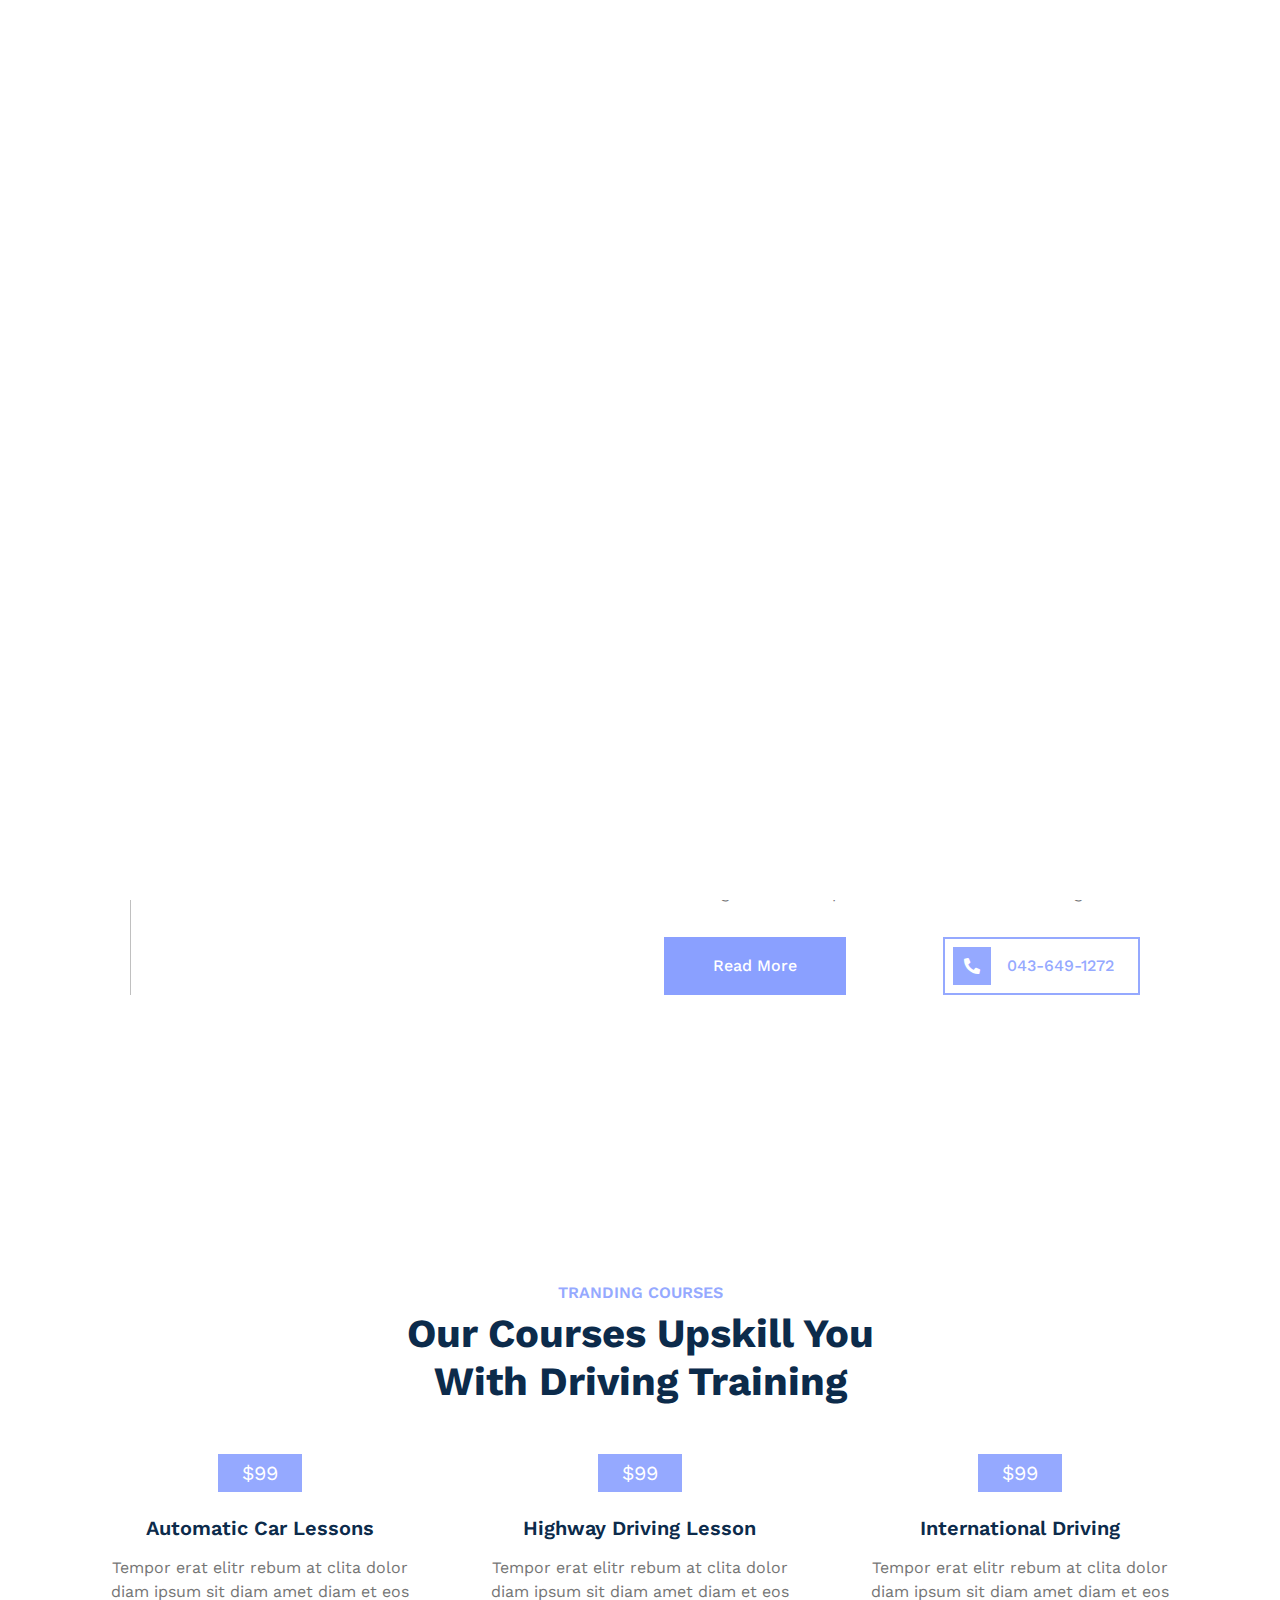
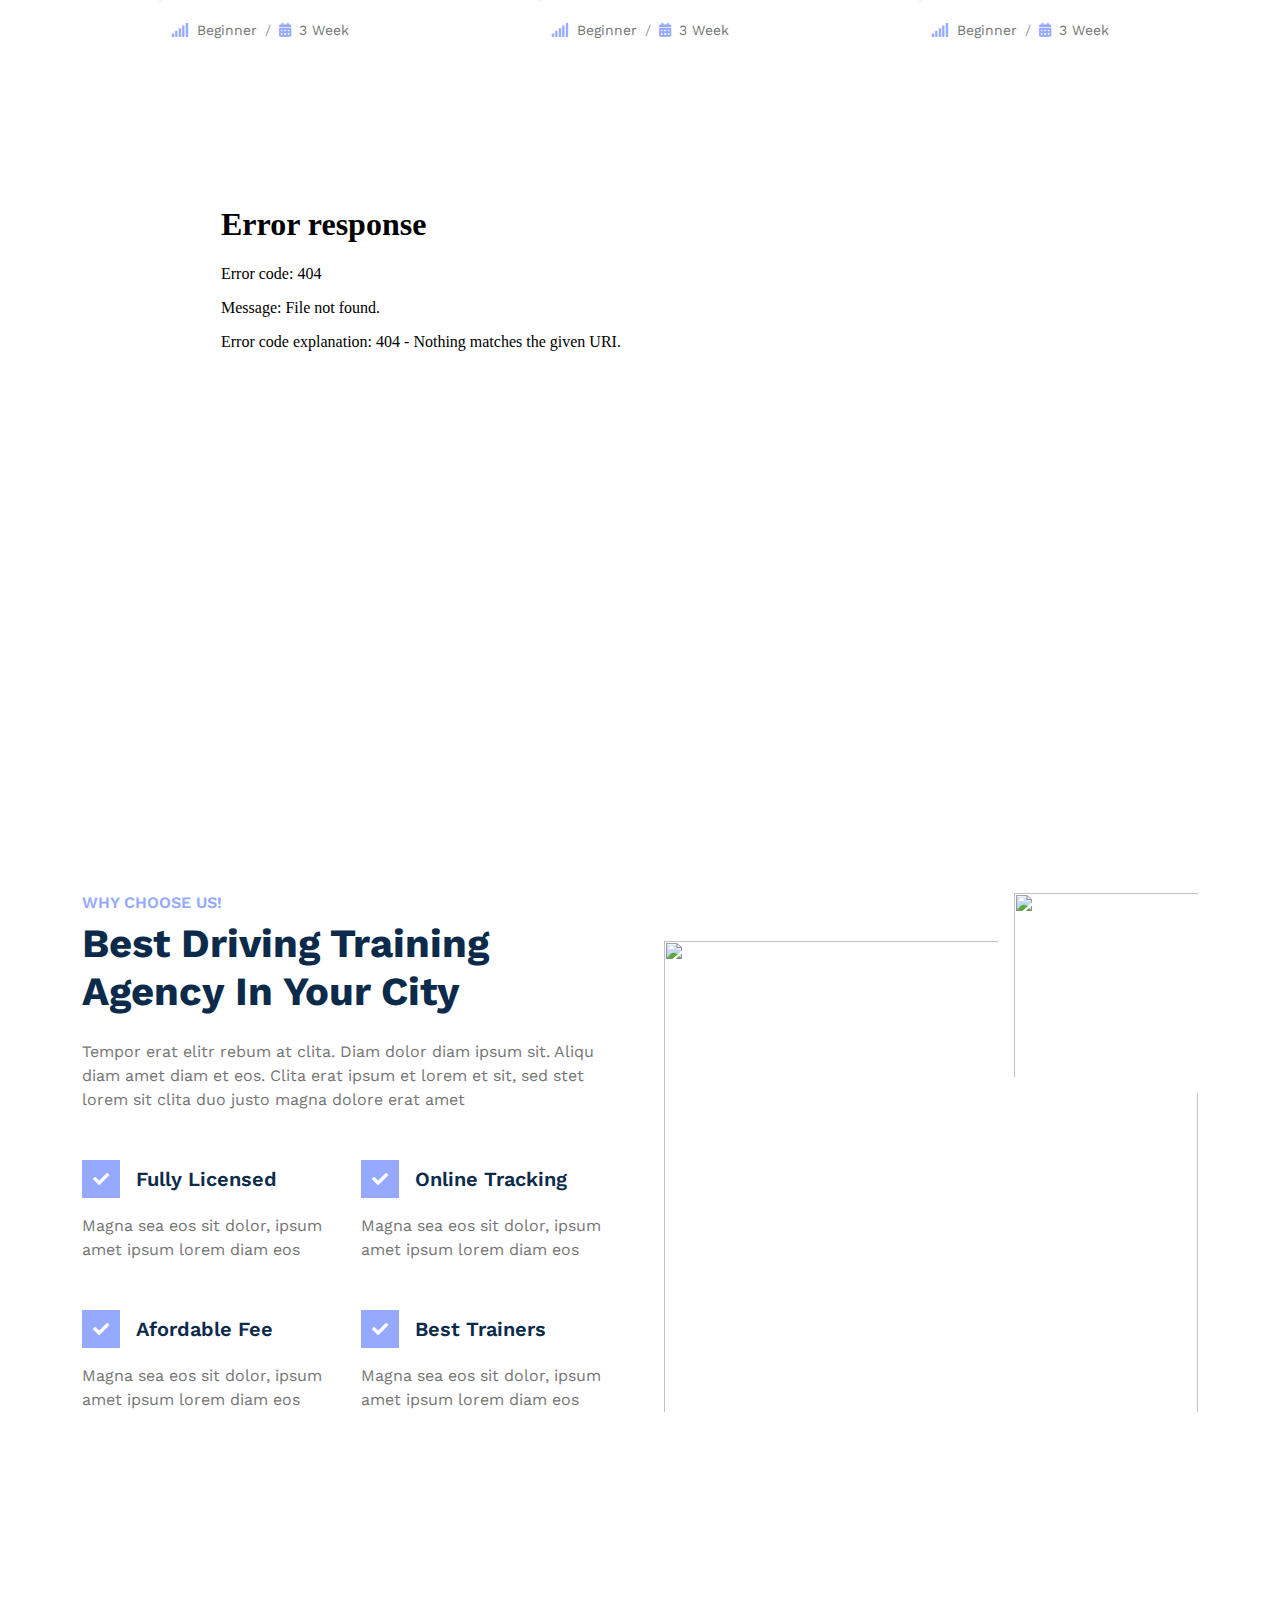
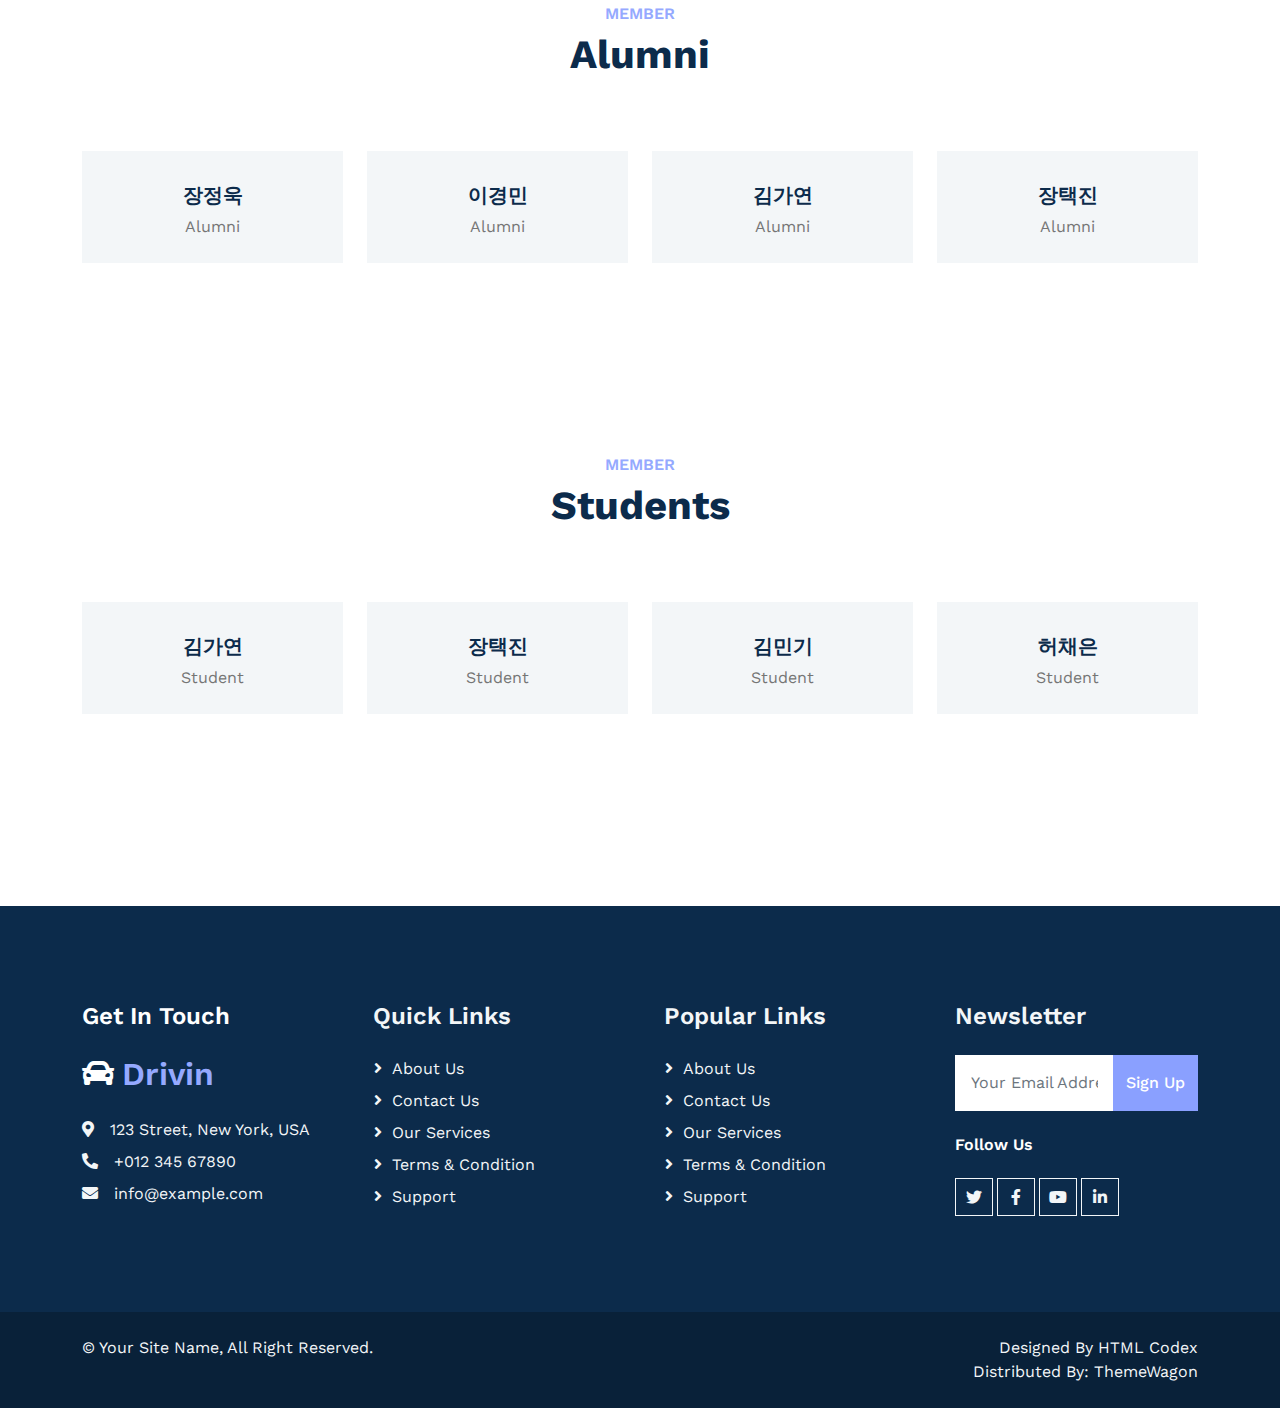
==== index.html @ d03e658f "민기채은 작업 merge" ====
<!DOCTYPE html>
<html lang="en">

<head>
    <meta charset="utf-8"></title>
    <meta content="width=device-width, initial-scale=1.0" name="viewport">
    <meta content="" name="keywords">
    <meta content="" name="description">

    <!-- Favicon -->
    <link href="img/favicon.ico" rel="icon">

    <!-- Google Web Fonts -->
    <link rel="preconnect" href="https://fonts.googleapis.com">
    <link rel="preconnect" href="https://fonts.gstatic.com" crossorigin>
    <link href="https://fonts.googleapis.com/css2?family=Work+Sans:wght@400;500;600;700&display=swap" rel="stylesheet"> 

    <!-- Icon Font Stylesheet -->
    <link href="https://cdnjs.cloudflare.com/ajax/libs/font-awesome/5.10.0/css/all.min.css" rel="stylesheet">
    <link href="https://cdn.jsdelivr.net/npm/bootstrap-icons@1.4.1/font/bootstrap-icons.css" rel="stylesheet">

    <!-- Libraries Stylesheet -->
    <link href="lib/animate/animate.min.css" rel="stylesheet">
    <link href="lib/owlcarousel/assets/owl.carousel.min.css" rel="stylesheet">

    <!-- Customized Bootstrap Stylesheet -->
    <link href="css/bootstrap.min.css" rel="stylesheet">

    <!-- Template Stylesheet -->
    <link href="css/style.css" rel="stylesheet">
</head>

<body>
    <!-- Spinner Start -->
    <div id="spinner" class="show bg-white position-fixed translate-middle w-100 vh-100 top-50 start-50 d-flex align-items-center justify-content-center">
        <div class="spinner-grow text-primary" role="status"></div>
    </div>
    <!-- Spinner End -->


    <!-- Topbar Start -->
    <div class="container-fluid bg-dark text-light p-0">
        <div class="row gx-0 d-none d-lg-flex">
            <div class="col-lg-7 px-5 text-start">
                <div class="h-100 d-inline-flex align-items-center me-4">
                    <small class="fa fa-map-marker-alt text-primary me-2"></small>
                    <small>123 Street, New York, USA</small>
                </div>
                <div class="h-100 d-inline-flex align-items-center">
                    <small class="far fa-clock text-primary me-2"></small>
                    <small>Mon - Fri : 09.00 AM - 09.00 PM</small>
                </div>
            </div>
            <div class="col-lg-5 px-5 text-end">
                <div class="h-100 d-inline-flex align-items-center me-4">
                    <small class="fa fa-phone-alt text-primary me-2"></small>
                    <small>+012 345 6789</small>
                </div>
                <div class="h-100 d-inline-flex align-items-center mx-n2">
                    <a class="btn btn-square btn-link rounded-0 border-0 border-end border-primary" href=""><i class="fab fa-facebook-f"></i></a>
                    <a class="btn btn-square btn-link rounded-0 border-0 border-end border-primary" href=""><i class="fab fa-twitter"></i></a>
                    <a class="btn btn-square btn-link rounded-0 border-0 border-end border-primary" href=""><i class="fab fa-linkedin-in"></i></a>
                    <a class="btn btn-square btn-link rounded-0" href=""><i class="fab fa-instagram"></i></a>
                </div>
            </div>
        </div>
    </div>
    <!-- Topbar End -->


    <!-- Navbar Start -->
    <nav class="navbar navbar-expand-lg bg-white navbar-light sticky-top p-0">
        <a href="index.html" class="navbar-brand d-flex align-items-center border-end px-4 px-lg-5">
            <h2 class="m-0"><i class="fa fa-car text-primary me-2"></i>Drivin</h2>
        </a>
        <button type="button" class="navbar-toggler me-4" data-bs-toggle="collapse" data-bs-target="#navbarCollapse">
            <span class="navbar-toggler-icon"></span>
        </button>
        <div class="collapse navbar-collapse" id="navbarCollapse">
            <div class="navbar-nav ms-auto p-4 p-lg-0">
                <a href="index.html" class="nav-item nav-link active">Home</a>
                <a href="about.html" class="nav-item nav-link">About</a>
                <a href="courses.html" class="nav-item nav-link">Courses</a>
                <div class="nav-item dropdown">
                    <a href="#" class="nav-link dropdown-toggle" data-bs-toggle="dropdown">Pages</a>
                    <div class="dropdown-menu bg-light m-0">
                        <a href="feature.html" class="dropdown-item">Features</a>
                        <a href="appointment.html" class="dropdown-item">Appointment</a>
                        <a href="team.html" class="dropdown-item">Our Team</a>
                        <a href="testimonial.html" class="dropdown-item">Testimonial</a>
                        <a href="404.html" class="dropdown-item">404 Page</a>
                    </div>
                </div>
                <a href="contact.html" class="nav-item nav-link">Contact</a>
            </div>
            <a href="" class="btn btn-primary py-4 px-lg-5 d-none d-lg-block">Get Started<i class="fa fa-arrow-right ms-3"></i></a>
        </div>
    </nav>
    <!-- Navbar End -->

    <!-- <iframe class="ratio ratio-16x9" src="https://www.youtube.com/embed/CQcsqYAYcdg?list=RDCQcsqYAYcdg"></iframe>
     -->


    
    <!-- Carousel Start -->
    <div class="container-fluid p-0 wow fadeIn" data-wow-delay="0.1s">
        <div id="header-carousel" class="carousel slide" data-bs-ride="carousel">
            <div class="carousel-inner">
                <div class="carousel-item active">
                    <img class="w-100 ratio ratio-16x9" src="img/carousel-1.jpg" alt="Image">
                    <div class="carousel-caption">
                        <div class="container">
                            <div class="row justify-content-center">
                                <div class="col-lg-7">
                                    <h1 class="display-2 text-light mb-5 animated slideInDown">Learn To Drive With Confidence</h1>
                                    <a href="" class="btn btn-primary py-sm-3 px-sm-5">Learn More</a>
                                    <a href="" class="btn btn-light py-sm-3 px-sm-5 ms-3">Our Courses</a>
                                </div>
                            </div>
                        </div>
                    </div>
                </div>
                <div class="carousel-item">
                    <img class="w-100" src="img/carousel-2.jpg" alt="Image">
                    <div class="carousel-caption">
                        <div class="container">
                            <div class="row justify-content-center">
                                <div class="col-lg-7">
                                    <h1 class="display-2 text-light mb-5 animated slideInDown">Safe Driving Is Our Top Priority</h1>
                                    <a href="" class="btn btn-primary py-sm-3 px-sm-5">Learn More</a>
                                    <a href="" class="btn btn-light py-sm-3 px-sm-5 ms-3">Our Courses</a>
                                </div>
                            </div>
                        </div>
                    </div>
                </div>
            </div>
            <button class="carousel-control-prev" type="button" data-bs-target="#header-carousel"
                data-bs-slide="prev">
                <span class="carousel-control-prev-icon" aria-hidden="true"></span>
                <span class="visually-hidden">Previous</span>
            </button>
            <button class="carousel-control-next" type="button" data-bs-target="#header-carousel"
                data-bs-slide="next">
                <span class="carousel-control-next-icon" aria-hidden="true"></span>
                <span class="visually-hidden">Next</span>
            </button>
        </div>
    </div>
    <!-- Carousel End -->


    <!-- Facts Start -->
    <div class="container-fluid facts py-5 pt-lg-0">
        <div class="container py-5 pt-lg-0">
            <div class="row gx-0">
                <div class="col-lg-4 wow fadeIn" data-wow-delay="0.1s">
                    <div class="bg-white shadow d-flex align-items-center h-100 p-4" style="min-height: 150px;">
                        <div class="d-flex">
                            <div class="flex-shrink-0 btn-lg-square bg-primary">
                                <i class="fa fa-car text-white"></i>
                            </div>
                            <div class="ps-4">
                                <h5>Easy Driving Learn </h5>
                                <span>Clita erat ipsum lorem sit sed stet duo justo erat amet</span>
                            </div>
                        </div>
                    </div>
                </div>
                <div class="col-lg-4 wow fadeIn" data-wow-delay="0.3s">
                    <div class="bg-white shadow d-flex align-items-center h-100 p-4" style="min-height: 150px;">
                        <div class="d-flex">
                            <div class="flex-shrink-0 btn-lg-square bg-primary">
                                <i class="fa fa-users text-white"></i>
                            </div>
                            <div class="ps-4">
                                <h5>National Instructor</h5>
                                <span>Clita erat ipsum lorem sit sed stet duo justo erat amet</span>
                            </div>
                        </div>
                    </div>
                </div>
                <div class="col-lg-4 wow fadeIn" data-wow-delay="0.5s">
                    <div class="bg-white shadow d-flex align-items-center h-100 p-4" style="min-height: 150px;">
                        <div class="d-flex">
                            <div class="flex-shrink-0 btn-lg-square bg-primary">
                                <i class="fa fa-file-alt text-white"></i>
                            </div>
                            <div class="ps-4">
                                <h5>Get licence</h5>
                                <span>Clita erat ipsum lorem sit sed stet duo justo erat amet</span>
                            </div>
                        </div>
                    </div>
                </div>
            </div>
        </div>
    </div>
    <!-- Facts End -->


    <!-- About Start -->
    <div class="container-xxl py-6">
        <div class="container">
            <div class="row g-5">
                <div class="col-lg-6 wow fadeInUp" data-wow-delay="0.1s">
                    <div class="position-relative overflow-hidden ps-5 pt-5 h-100" style="min-height: 400px;">
                        <img class="position-absolute w-100 h-100" src="img/about-1.jpg" alt="" style="object-fit: cover;">
                        <img class="position-absolute top-0 start-0 bg-white pe-3 pb-3" src="img/about-2.jpg" alt="" style="width: 200px; height: 200px;">
                    </div>
                </div>
                <div class="col-lg-6 wow fadeInUp" data-wow-delay="0.5s">
                    <div class="h-100">
                        <h6 class="text-primary text-uppercase mb-2">Professor</h6>
                        <h1 class="display-6 mb-4">In chi-ho</h1>
                        <p></p>
                        <p class="mb-4">ICES Lab. 에서는 21세기의 세계화와 정보화 사회를 능동적으로 이끌어 나갈 수 있는 미래지향적인 인재를 양성합니다. 이를 위하여 컴퓨터과학의 기초지식과 이론을 바탕으로 창의적인 응용력을 갖출 수 있도록 교육합니다.</p>
                        <p class="mb-4">ICES Lab. 은 공통학부제의 장점인 컴퓨터시스템 및 소프트웨어 분야 전공을 동시에 이수할 수 있으며, 미래지향적인 양질의 컴퓨터 기술 관련 다양한 기반 기술 및 실무 중심의 폭 넓은 교육을 실시합니다.</p>
                        <div class="row g-2 mb-4 pb-2">
                            <h3>Research Interests</h1>
                            <div class="col-sm-12">
                                <i class="fa fa-check text-primary me-2"></i>Automate algorithms and designs
                            </div>
                            <div class="col-sm-12">
                                <i class="fa fa-check text-primary me-2"></i>CAD & SOC algorithm
                            </div>
                            <div class="col-sm-12">
                                <i class="fa fa-check text-primary me-2"></i>ASIC Algorithm Design 
                            </div>
                            <div class="col-sm-12">
                                <i class="fa fa-check text-primary me-2"></i>Design and Development of RTOS & Embedded Algorithms
                            </div>
                            
                        </div>
                        <div class="row g-4">
                            <div class="col-sm-6">
                                <a class="btn btn-primary py-3 px-5" href="/about.html">Read More</a>
                            </div>
                            <div class="col-sm-6">
                                <a class="d-inline-flex align-items-center btn btn-outline-primary border-2 p-2" href="tel:+0123456789">
                                    <span class="flex-shrink-0 btn-square bg-primary">
                                        <i class="fa fa-phone-alt text-white"></i>
                                    </span>
                                    <span class="px-3">043-649-1272</span>
                                </a>
                            </div>
                        </div>
                    </div>
                </div>
            </div>
        </div>
    </div>
    <!-- About End -->


    <!-- Courses Start -->
    <div class="container-xxl courses my-6 py-6 pb-0">
        <div class="container">
            <div class="text-center mx-auto mb-5 wow fadeInUp" data-wow-delay="0.1s" style="max-width: 500px;">
                <h6 class="text-primary text-uppercase mb-2">Tranding Courses</h6>
                <h1 class="display-6 mb-4">Our Courses Upskill You With Driving Training</h1>
            </div>
            <div class="row g-4 justify-content-center">
                <div class="col-lg-4 col-md-6 wow fadeInUp" data-wow-delay="0.1s">
                    <div class="courses-item d-flex flex-column bg-white overflow-hidden h-100">
                        <div class="text-center p-4 pt-0">
                            <div class="d-inline-block bg-primary text-white fs-5 py-1 px-4 mb-4">$99</div>
                            <h5 class="mb-3">Automatic Car Lessons</h5>
                            <p>Tempor erat elitr rebum at clita dolor diam ipsum sit diam amet diam et eos</p>
                            <ol class="breadcrumb justify-content-center mb-0">
                                <li class="breadcrumb-item small"><i class="fa fa-signal text-primary me-2"></i>Beginner</li>
                                <li class="breadcrumb-item small"><i class="fa fa-calendar-alt text-primary me-2"></i>3 Week</li>
                            </ol>
                        </div>
                        <div class="position-relative mt-auto">
                            <img class="img-fluid" src="img/courses-1.jpg" alt="">
                            <div class="courses-overlay">
                                <a class="btn btn-outline-primary border-2" href="">Read More</a>
                            </div>
                        </div>
                    </div>
                </div>
                <div class="col-lg-4 col-md-6 wow fadeInUp" data-wow-delay="0.3s">
                    <div class="courses-item d-flex flex-column bg-white overflow-hidden h-100">
                        <div class="text-center p-4 pt-0">
                            <div class="d-inline-block bg-primary text-white fs-5 py-1 px-4 mb-4">$99</div>
                            <h5 class="mb-3">Highway Driving Lesson</h5>
                            <p>Tempor erat elitr rebum at clita dolor diam ipsum sit diam amet diam et eos</p>
                            <ol class="breadcrumb justify-content-center mb-0">
                                <li class="breadcrumb-item small"><i class="fa fa-signal text-primary me-2"></i>Beginner</li>
                                <li class="breadcrumb-item small"><i class="fa fa-calendar-alt text-primary me-2"></i>3 Week</li>
                            </ol>
                        </div>
                        <div class="position-relative mt-auto">
                            <img class="img-fluid" src="img/courses-2.jpg" alt="">
                            <div class="courses-overlay">
                                <a class="btn btn-outline-primary border-2" href="">Read More</a>
                            </div>
                        </div>
                    </div>
                </div>
                <div class="col-lg-4 col-md-6 wow fadeInUp" data-wow-delay="0.5s">
                    <div class="courses-item d-flex flex-column bg-white overflow-hidden h-100">
                        <div class="text-center p-4 pt-0">
                            <div class="d-inline-block bg-primary text-white fs-5 py-1 px-4 mb-4">$99</div>
                            <h5 class="mb-3">International Driving</h5>
                            <p>Tempor erat elitr rebum at clita dolor diam ipsum sit diam amet diam et eos</p>
                            <ol class="breadcrumb justify-content-center mb-0">
                                <li class="breadcrumb-item small"><i class="fa fa-signal text-primary me-2"></i>Beginner</li>
                                <li class="breadcrumb-item small"><i class="fa fa-calendar-alt text-primary me-2"></i>3 Week</li>
                            </ol>
                        </div>
                        <div class="position-relative mt-auto">
                            <img class="img-fluid" src="img/courses-3.jpg" alt="">
                            <div class="courses-overlay">
                                <a class="btn btn-outline-primary border-2" href="">Read More</a>
                            </div>
                        </div>
                    </div>
                </div>
                <div class="col-lg-12 my-6 mb-5 wow fadeInUp ratio ratio-16x9 w-75" data-wow-delay="0.1s">
                    <iframe src="img/ICES_video.mp4" title="YouTube video player" frameborder="0" 
                   ></iframe>
                </div>
            </div>
        </div>
    </div>
    <!-- Courses End -->


    <!-- Features Start -->
    <div class="container-xxl py-6">
        <div class="container">
            <div class="row g-5">
                <div class="col-lg-6 wow fadeInUp" data-wow-delay="0.1s">
                    <h6 class="text-primary text-uppercase mb-2">Why Choose Us!</h6>
                    <h1 class="display-6 mb-4">Best Driving Training Agency In Your City</h1>
                    <p class="mb-5">Tempor erat elitr rebum at clita. Diam dolor diam ipsum sit. Aliqu diam amet diam et eos. Clita erat ipsum et lorem et sit, sed stet lorem sit clita duo justo magna dolore erat amet</p>
                    <div class="row gy-5 gx-4">
                        <div class="col-sm-6 wow fadeIn" data-wow-delay="0.1s">
                            <div class="d-flex align-items-center mb-3">
                                <div class="flex-shrink-0 btn-square bg-primary me-3">
                                    <i class="fa fa-check text-white"></i>
                                </div>
                                <h5 class="mb-0">Fully Licensed</h5>
                            </div>
                            <span>Magna sea eos sit dolor, ipsum amet ipsum lorem diam eos</span>
                        </div>
                        <div class="col-sm-6 wow fadeIn" data-wow-delay="0.2s">
                            <div class="d-flex align-items-center mb-3">
                                <div class="flex-shrink-0 btn-square bg-primary me-3">
                                    <i class="fa fa-check text-white"></i>
                                </div>
                                <h5 class="mb-0">Online Tracking</h5>
                            </div>
                            <span>Magna sea eos sit dolor, ipsum amet ipsum lorem diam eos</span>
                        </div>
                        <div class="col-sm-6 wow fadeIn" data-wow-delay="0.3s">
                            <div class="d-flex align-items-center mb-3">
                                <div class="flex-shrink-0 btn-square bg-primary me-3">
                                    <i class="fa fa-check text-white"></i>
                                </div>
                                <h5 class="mb-0">Afordable Fee</h5>
                            </div>
                            <span>Magna sea eos sit dolor, ipsum amet ipsum lorem diam eos</span>
                        </div>
                        <div class="col-sm-6 wow fadeIn" data-wow-delay="0.4s">
                            <div class="d-flex align-items-center mb-3">
                                <div class="flex-shrink-0 btn-square bg-primary me-3">
                                    <i class="fa fa-check text-white"></i>
                                </div>
                                <h5 class="mb-0">Best Trainers</h5>
                            </div>
                            <span>Magna sea eos sit dolor, ipsum amet ipsum lorem diam eos</span>
                        </div>
                    </div>
                </div>
                <div class="col-lg-6 wow fadeInUp" data-wow-delay="0.5s">
                    <div class="position-relative overflow-hidden pe-5 pt-5 h-100" style="min-height: 400px;">
                        <img class="position-absolute w-100 h-100" src="img/about-1.jpg" alt="" style="object-fit: cover;">
                        <img class="position-absolute top-0 end-0 bg-white ps-3 pb-3" src="img/about-2.jpg" alt="" style="width: 200px; height: 200px">
                    </div>
                </div>
            </div>
        </div>
    </div>
    <!-- Features End -->

<!-- CM-segment 이름 및 소개 수정 : 2022_05_25 수정자 : 채은, 민기 -->
<!-- CM-segment bootstrap.min.css, style.css 수정 (버튼 기본 색상, 호버, 포커스 수정) : 2022_05_26 수정자 : 채은, 민기 -->
    <!-- Team Start -->
    <div class="container-xxl py-6">
        <div class="container">
            <div class="text-center mx-auto mb-5 wow fadeInUp" data-wow-delay="0.1s" style="max-width: 500px;">
                <h6 class="text-primary text-uppercase mb-2">MEMBER</h6>
                <h1 class="display-6 mb-4">Alumni</h1>
            </div>
            <div class="row g-0 team-items">
                <div class="col-lg-3 col-md-6 wow fadeInUp" data-wow-delay="0.1s">
                    <div class="team-item position-relative">
                        <div class="position-relative">
                            <img class="img-fluid" src="img/team-1.jpg" alt="">
                            <div class="team-social text-center">
                                <a class="btn btn-square btn-outline-primary border-2 m-1" href=""><i class="fab fa-github"></i></a>
                            </div>
                        </div>
                        <div class="bg-light text-center p-4">
                            <h5 class="mt-2">장정욱</h5>
                            <span>Alumni</span>
                        </div>
                    </div>
                </div>
                <div class="col-lg-3 col-md-6 wow fadeInUp" data-wow-delay="0.3s">
                    <div class="team-item position-relative">
                        <div class="position-relative">
                            <img class="img-fluid" src="img/team-2.jpg" alt="">
                            <div class="team-social text-center">
                                <a class="btn btn-square btn-outline-primary border-2 m-1" href=""><i class="fab fa-github"></i></a>
                            </div>
                        </div>
                        <div class="bg-light text-center p-4">
                            <h5 class="mt-2">이경민</h5>
                            <span>Alumni</span>
                        </div>
                    </div>
                </div>
                <div class="col-lg-3 col-md-6 wow fadeInUp" data-wow-delay="0.5s">
                    <div class="team-item position-relative">
                        <div class="position-relative">
                            <img class="img-fluid" src="img/team-3.jpg" alt="">
                            <div class="team-social text-center">
                                <a class="btn btn-square btn-outline-primary border-2 m-1" href=""><i class="fab fa-github"></i></a>
                            </div>
                        </div>
                        <div class="bg-light text-center p-4">
                            <h5 class="mt-2">김가연</h5>
                            <span>Alumni</span>
                        </div>
                    </div>
                </div>
                <div class="col-lg-3 col-md-6 wow fadeInUp" data-wow-delay="0.7s">
                    <div class="team-item position-relative">
                        <div class="position-relative">
                            <img class="img-fluid" src="img/team-4.jpg" alt="">
                            <div class="team-social text-center">
                                <a class="btn btn-square btn-outline-primary border-2 m-1" href=""><i class="fab fa-github"></i></a>
                            </div>
                        </div>
                        <div class="bg-light text-center p-4">
                            <h5 class="mt-2">장택진</h5>
                            <span>Alumni</span>
                        </div>
                    </div>
                </div>
            </div>
        </div>
    </div>
    <!-- Team End -->


    <!-- Team Start -->
    <div class="container-xxl py-6">
        <div class="container">
            <div class="text-center mx-auto mb-5 wow fadeInUp" data-wow-delay="0.1s" style="max-width: 500px;">
                <h6 class="text-primary text-uppercase mb-2">MEMBER</h6>
                <h1 class="display-6 mb-4">Students</h1>
            </div>
            <div class="row g-0 team-items">
                <div class="col-lg-3 col-md-6 wow fadeInUp" data-wow-delay="0.1s">
                    <div class="team-item position-relative">
                        <div class="position-relative">
                            <img class="img-fluid" src="img/team-1.jpg" alt="">
                            <div class="team-social text-center">
                                <a class="btn btn-square btn-outline-primary border-2 m-1" href=""><i class="fab fa-github"></i></a>
                            </div>
                        </div>
                        <div class="bg-light text-center p-4">
                            <h5 class="mt-2">김가연</h5>
                            <span>Student</span>
                        </div>
                    </div>
                </div>
                <div class="col-lg-3 col-md-6 wow fadeInUp" data-wow-delay="0.3s">
                    <div class="team-item position-relative">
                        <div class="position-relative">
                            <img class="img-fluid" src="img/team-2.jpg" alt="">
                            <div class="team-social text-center">
                                <a class="btn btn-square btn-outline-primary border-2 m-1" href=""><i class="fab fa-github"></i></a>
                            </div>
                        </div>
                        <div class="bg-light text-center p-4">
                            <h5 class="mt-2">장택진</h5>
                            <span>Student</span>
                        </div>
                    </div>
                </div>
                <div class="col-lg-3 col-md-6 wow fadeInUp" data-wow-delay="0.5s">
                    <div class="team-item position-relative">
                        <div class="position-relative">
                            <img class="img-fluid" src="img/team-3.jpg" alt="">
                            <div class="team-social text-center">
                                <a class="btn btn-square btn-outline-primary border-2 m-1" href=""><i class="fab fa-github"></i></a>
                            </div>
                        </div>
                        <div class="bg-light text-center p-4">
                            <h5 class="mt-2">김민기</h5>
                            <span>Student</span>
                        </div>
                    </div>
                </div>
                <div class="col-lg-3 col-md-6 wow fadeInUp" data-wow-delay="0.7s">
                    <div class="team-item position-relative">
                        <div class="position-relative">
                            <img class="img-fluid" src="img/team-4.jpg" alt="">
                            <div class="team-social text-center">
                                <a class="btn btn-square btn-outline-primary border-2 m-1" href=""><i class="fab fa-github"></i></a>
                            </div>
                        </div>
                        <div class="bg-light text-center p-4">
                            <h5 class="mt-2">허채은</h5>
                            <span>Student</span>
                        </div>
                    </div>
                </div>
            </div>
        </div>
    </div>
    <!-- Team End -->


    <!-- Footer Start -->
    <div class="container-fluid bg-dark text-light footer my-6 mb-0 py-6 wow fadeIn" data-wow-delay="0.1s">
        <div class="container">
            <div class="row g-5">
                <div class="col-lg-3 col-md-6">
                    <h4 class="text-white mb-4">Get In Touch</h4>
                    <h2 class="text-primary mb-4"><i class="fa fa-car text-white me-2"></i>Drivin</h2>
                    <p class="mb-2"><i class="fa fa-map-marker-alt me-3"></i>123 Street, New York, USA</p>
                    <p class="mb-2"><i class="fa fa-phone-alt me-3"></i>+012 345 67890</p>
                    <p class="mb-2"><i class="fa fa-envelope me-3"></i>info@example.com</p>
                </div>
                <div class="col-lg-3 col-md-6">
                    <h4 class="text-light mb-4">Quick Links</h4>
                    <a class="btn btn-link" href="">About Us</a>
                    <a class="btn btn-link" href="">Contact Us</a>
                    <a class="btn btn-link" href="">Our Services</a>
                    <a class="btn btn-link" href="">Terms & Condition</a>
                    <a class="btn btn-link" href="">Support</a>
                </div>
                <div class="col-lg-3 col-md-6">
                    <h4 class="text-light mb-4">Popular Links</h4>
                    <a class="btn btn-link" href="">About Us</a>
                    <a class="btn btn-link" href="">Contact Us</a>
                    <a class="btn btn-link" href="">Our Services</a>
                    <a class="btn btn-link" href="">Terms & Condition</a>
                    <a class="btn btn-link" href="">Support</a>
                </div>
                <div class="col-lg-3 col-md-6">
                    <h4 class="text-light mb-4">Newsletter</h4>
                    <form action="">
                        <div class="input-group">
                            <input type="text" class="form-control p-3 border-0" placeholder="Your Email Address">
                            <button class="btn btn-primary">Sign Up</button>
                        </div>
                    </form>
                    <h6 class="text-white mt-4 mb-3">Follow Us</h6>
                    <div class="d-flex pt-2">
                        <a class="btn btn-square btn-outline-light me-1" href=""><i class="fab fa-twitter"></i></a>
                        <a class="btn btn-square btn-outline-light me-1" href=""><i class="fab fa-facebook-f"></i></a>
                        <a class="btn btn-square btn-outline-light me-1" href=""><i class="fab fa-youtube"></i></a>
                        <a class="btn btn-square btn-outline-light me-0" href=""><i class="fab fa-linkedin-in"></i></a>
                    </div>
                </div>
            </div>
        </div>
    </div>
    <!-- Footer End -->


    <!-- Copyright Start -->
    <div class="container-fluid copyright text-light py-4 wow fadeIn" data-wow-delay="0.1s">
        <div class="container">
            <div class="row">
                <div class="col-md-6 text-center text-md-start mb-3 mb-md-0">
                    &copy; <a href="#">Your Site Name</a>, All Right Reserved.
                </div>
                <div class="col-md-6 text-center text-md-end">
                    <!--/*** This template is free as long as you keep the footer author’s credit link/attribution link/backlink. If you'd like to use the template without the footer author’s credit link/attribution link/backlink, you can purchase the Credit Removal License from "https://htmlcodex.com/credit-removal". Thank you for your support. ***/-->
                    Designed By <a href="https://htmlcodex.com">HTML Codex</a>
                    <br>Distributed By: <a href="https://themewagon.com" target="_blank">ThemeWagon</a>
                </div>
            </div>
        </div>
    </div>
    <!-- Copyright End -->


    <!-- Back to Top -->
    <a href="#" class="btn btn-lg btn-primary btn-lg-square back-to-top"><i class="bi bi-arrow-up"></i></a>


    <!-- JavaScript Libraries -->
    <script src="https://code.jquery.com/jquery-3.4.1.min.js"></script>
    <script src="https://cdn.jsdelivr.net/npm/bootstrap@5.0.0/dist/js/bootstrap.bundle.min.js"></script>
    <script src="lib/wow/wow.min.js"></script>
    <script src="lib/easing/easing.min.js"></script>
    <script src="lib/waypoints/waypoints.min.js"></script>
    <script src="lib/owlcarousel/owl.carousel.min.js"></script>

    <!-- Template Javascript -->
    <script src="js/main.js"></script>
</body>

</html>
---- css/style.css ----
/********** Template CSS **********/
:root {

    --secondary: #757575;
    --light: #F3F6F8;
    --dark: #0C2B4B;
}

.py-6 {
    padding-top: 6rem;
    padding-bottom: 6rem;
}

.my-6 {
    margin-top: 6rem;
    margin-bottom: 6rem;
}

.back-to-top {
    position: fixed;
    display: none;
    right: 30px;
    bottom: 30px;
    z-index: 99;
}


/*** Spinner ***/
#spinner {
    opacity: 0;
    visibility: hidden;
    transition: opacity .5s ease-out, visibility 0s linear .5s;
    z-index: 99999;
}

#spinner.show {
    transition: opacity .5s ease-out, visibility 0s linear 0s;
    visibility: visible;
    opacity: 1;
}


/*** Button ***/
.btn {
    font-weight: 500;
    transition: .5s;
}

.btn.btn-primary,
.btn.btn-outline-primary:hover {
    color: #FFFFFF;
}

.btn-square {
    width: 38px;
    height: 38px;
}

.btn-sm-square {
    width: 32px;
    height: 32px;
}

.btn-lg-square {
    width: 48px;
    height: 48px;
}

.btn-square,
.btn-sm-square,
.btn-lg-square {
    padding: 0;
    display: flex;
    align-items: center;
    justify-content: center;
    font-weight: normal;
}


/*** Navbar ***/
.navbar.sticky-top {
    top: -100px;
    transition: .5s;
}

.navbar .navbar-brand,
.navbar a.btn {
    height: 80px
}

.navbar .navbar-nav .nav-link {
    margin-right: 30px;
    padding: 25px 0;
    color: var(--dark);
    font-weight: 500;
    text-transform: uppercase;
    outline: none;
}

.navbar .navbar-nav .nav-link:hover,
.navbar .navbar-nav .nav-link.active {
    color: #657FF0;
}

.navbar .dropdown-toggle::after {
    border: none;
    content: "\f107";
    font-family: "Font Awesome 5 Free";
    font-weight: 900;
    vertical-align: middle;
    margin-left: 8px;
}

@media (max-width: 991.98px) {
    .navbar .navbar-nav .nav-link  {
        margin-right: 0;
        padding: 10px 0;
    }

    .navbar .navbar-nav {
        border-top: 1px solid #EEEEEE;
    }
}

@media (min-width: 992px) {
    .navbar .nav-item .dropdown-menu {
        display: block;
        border: none;
        margin-top: 0;
        top: 150%;
        opacity: 0;
        visibility: hidden;
        transition: .5s;
    }

    .navbar .nav-item:hover .dropdown-menu {
        top: 100%;
        visibility: visible;
        transition: .5s;
        opacity: 1;
    }
}


/*** Header ***/
.carousel-caption {
    top: 0;
    left: 0;
    right: 0;
    bottom: 0;
    display: flex;
    align-items: center;
    justify-content: center;
    text-align: center;
    background: rgba(0, 0, 0, .75);
    z-index: 1;
}

.carousel-control-prev,
.carousel-control-next {
    width: 15%;
}

.carousel-control-prev-icon,
.carousel-control-next-icon {
    width: 3rem;
    height: 3rem;
    background-color: var(--primary);
    border: 10px solid var(--primary);
}

@media (max-width: 768px) {
    #header-carousel .carousel-item {
        position: relative;
        min-height: 450px;
    }
    
    #header-carousel .carousel-item img {
        position: absolute;
        width: 100%;
        height: 100%;
        object-fit: cover;
    }
}

.page-header {
    background: linear-gradient(rgba(0, 0, 0, .75), rgba(0, 0, 0, .75)), url(../img/carousel-1.jpg) center center no-repeat;
    background-size: cover;
}

.breadcrumb-item+.breadcrumb-item::before {
    color: #999999;
}


/*** Facts ***/
@media (min-width: 991.98px) {
    .facts {
        position: relative;
        margin-top: -75px;
        z-index: 1;
    }
}


/*** Courses ***/
.courses {
    min-height: 100vh;
    background: linear-gradient(rgba(255, 255, 255, .9), rgba(255, 255, 255, .9)), url(../img/carousel-1.jpg) center center no-repeat;
    background-attachment: fixed;
    background-size: cover;
}

.courses-item .courses-overlay {
    position: absolute;
    width: 100%;
    height: 0;
    top: 0;
    left: 0;
    display: flex;
    align-items: center;
    justify-content: center;
    background: rgba(0, 0, 0, .5);
    overflow: hidden;
    opacity: 0;
    transition: .5s;
}

.courses-item:hover .courses-overlay {
    height: 100%;
    opacity: 1;
}


/*** Team ***/
.team-items {
    margin: -.75rem;
}

.team-item {
    padding: .75rem;
}

.team-item::after {
    position: absolute;
    content: "";
    width: 100%;
    height: 0;
    top: 0;
    left: 0;
    background: #FFFFFF;
    transition: .5s;
    z-index: -1;
}

.team-item:hover::after {
    height: 100%;
    background: var(--primary);
}

.team-item .team-social {
    position: absolute;
    width: 100%;
    height: 0;
    top: 0;
    left: 0;
    display: flex;
    align-items: center;
    justify-content: center;
    background: rgba(0, 0, 0, .75);
    overflow: hidden;
    opacity: 0;
    transition: .5s;
}

.team-item:hover .team-social {
    height: 100%;
    opacity: 1;
}


/*** Testimonial ***/
.testimonial-carousel .owl-dots {
    height: 40px;
    margin-top: 25px;
    display: flex;
    align-items: center;
    justify-content: center;
}

.testimonial-carousel .owl-dot {
    position: relative;
    display: inline-block;
    margin: 0 5px;
    width: 20px;
    height: 20px;
    background: transparent;
    border: 2px solid var(--primary);
    transition: .5s;
}

.testimonial-carousel .owl-dot.active {
    width: 40px;
    height: 40px;
    background: var(--primary);
}

.testimonial-carousel .owl-item img {
    width: 150px;
    height: 150px;
}


/*** Footer ***/
.footer .btn.btn-link {
    display: block;
    margin-bottom: 5px;
    padding: 0;
    text-align: left;
    color: var(--light);
    font-weight: normal;
    text-transform: capitalize;
    transition: .3s;
}

.footer .btn.btn-link::before {
    position: relative;
    content: "\f105";
    font-family: "Font Awesome 5 Free";
    font-weight: 900;
    color: var(--light);
    margin-right: 10px;
}

.footer .btn.btn-link:hover {
    color: var(--primary);
    letter-spacing: 1px;
    box-shadow: none;
}

.copyright {
    background: #092139;
}

.copyright a {
    color: var(--primary);
}

.copyright a:hover {
    color: var(--light);
}
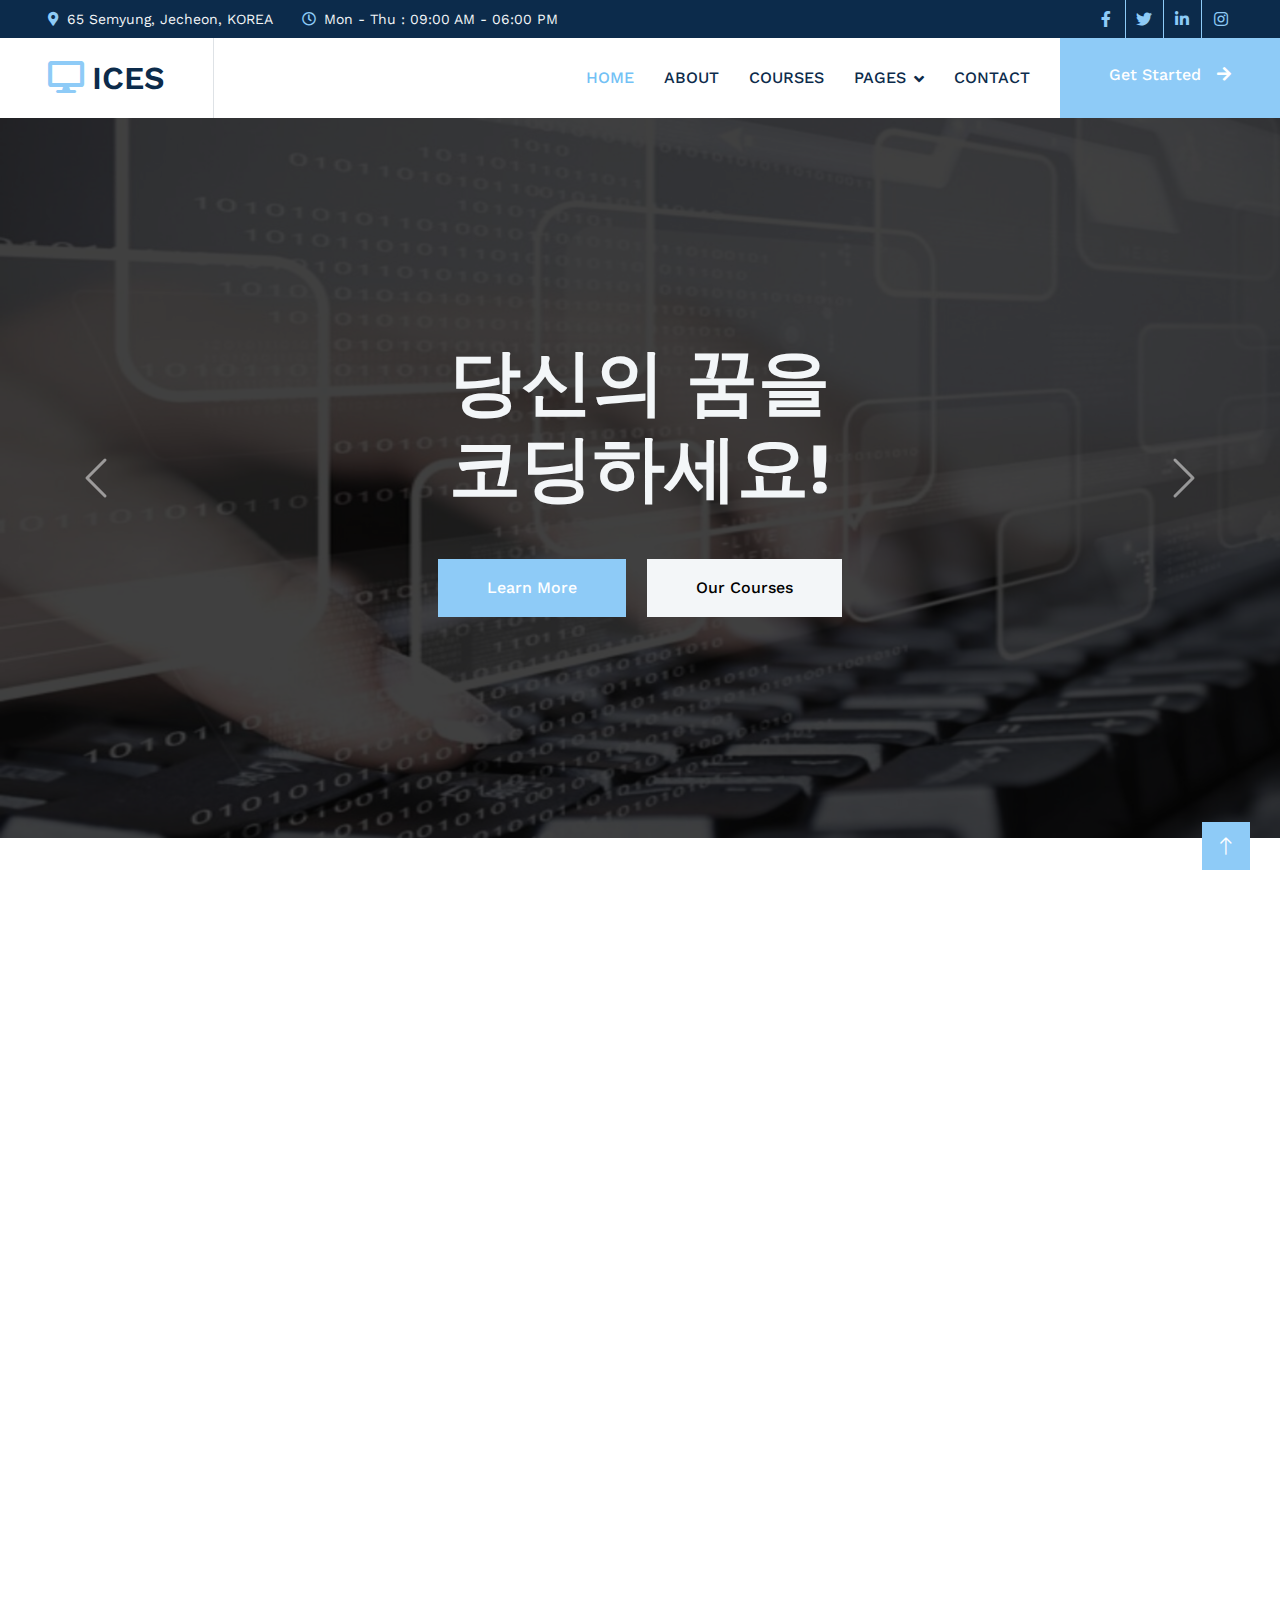
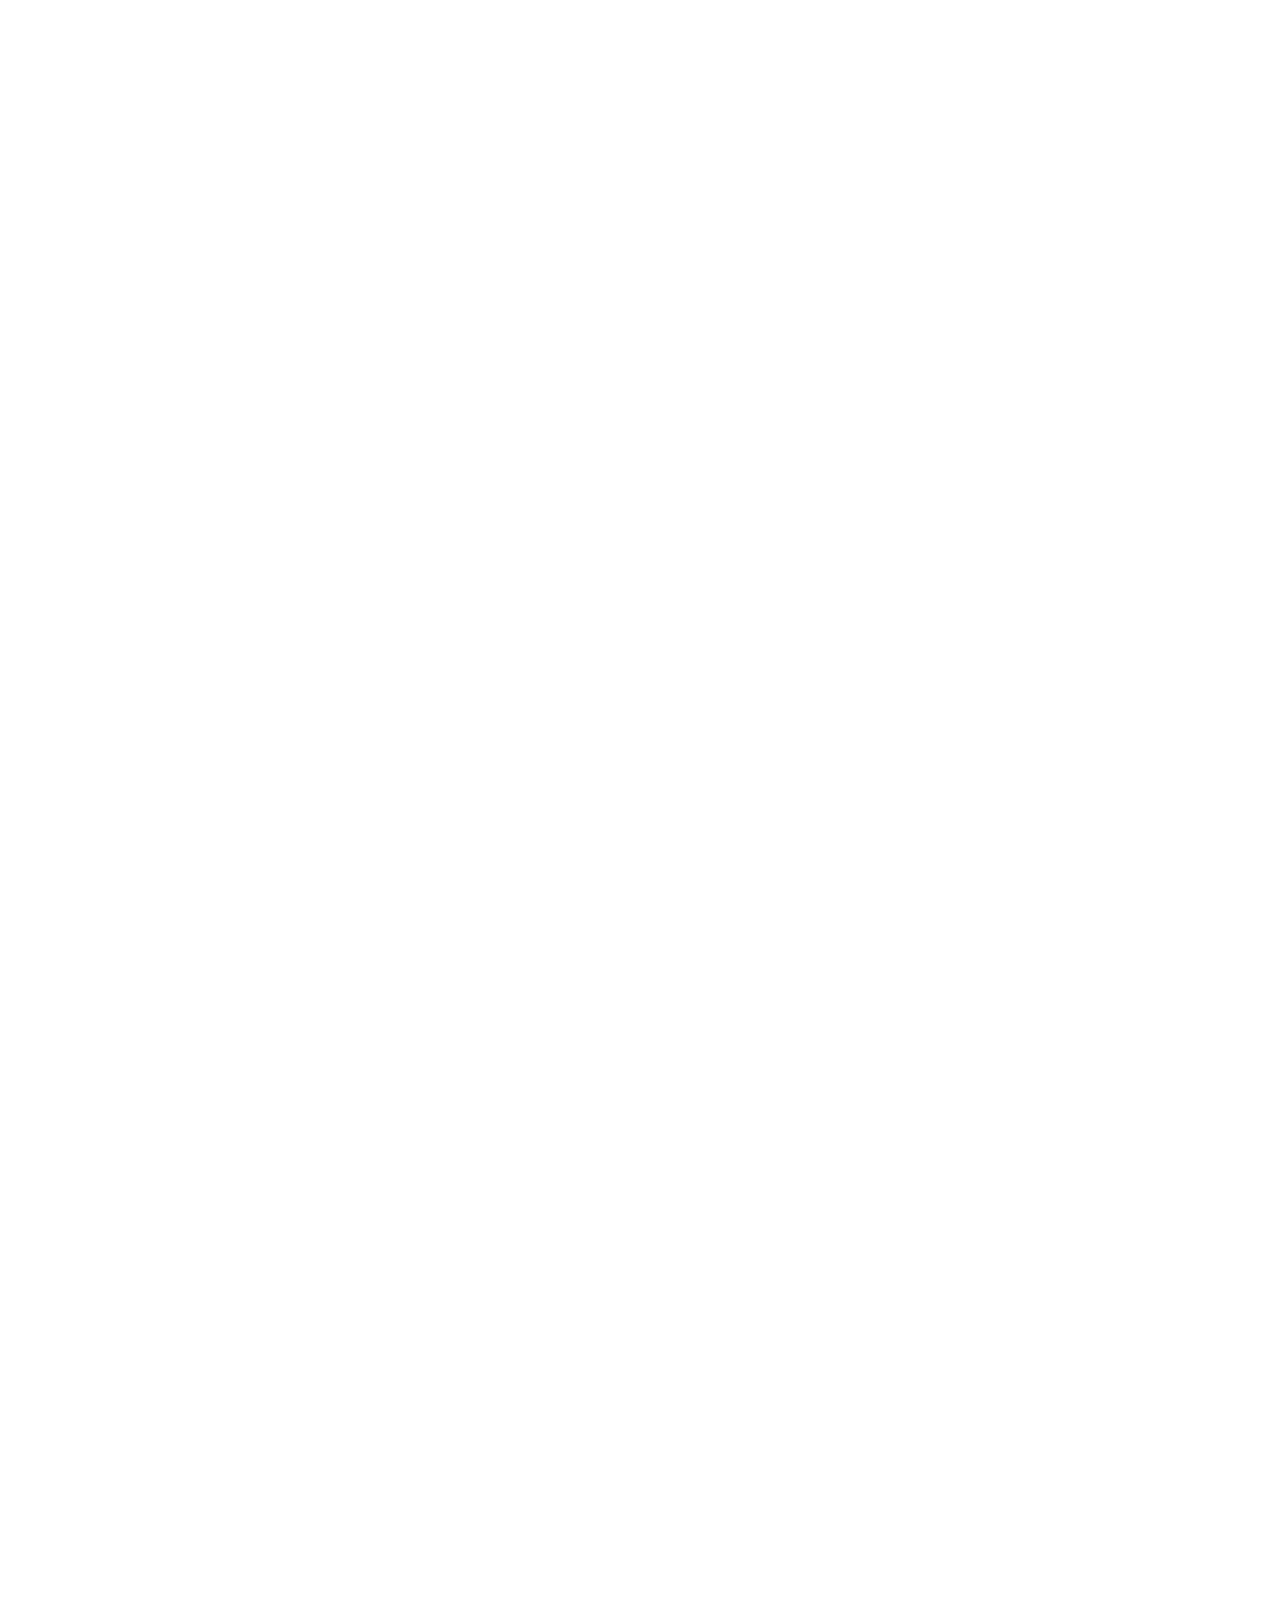
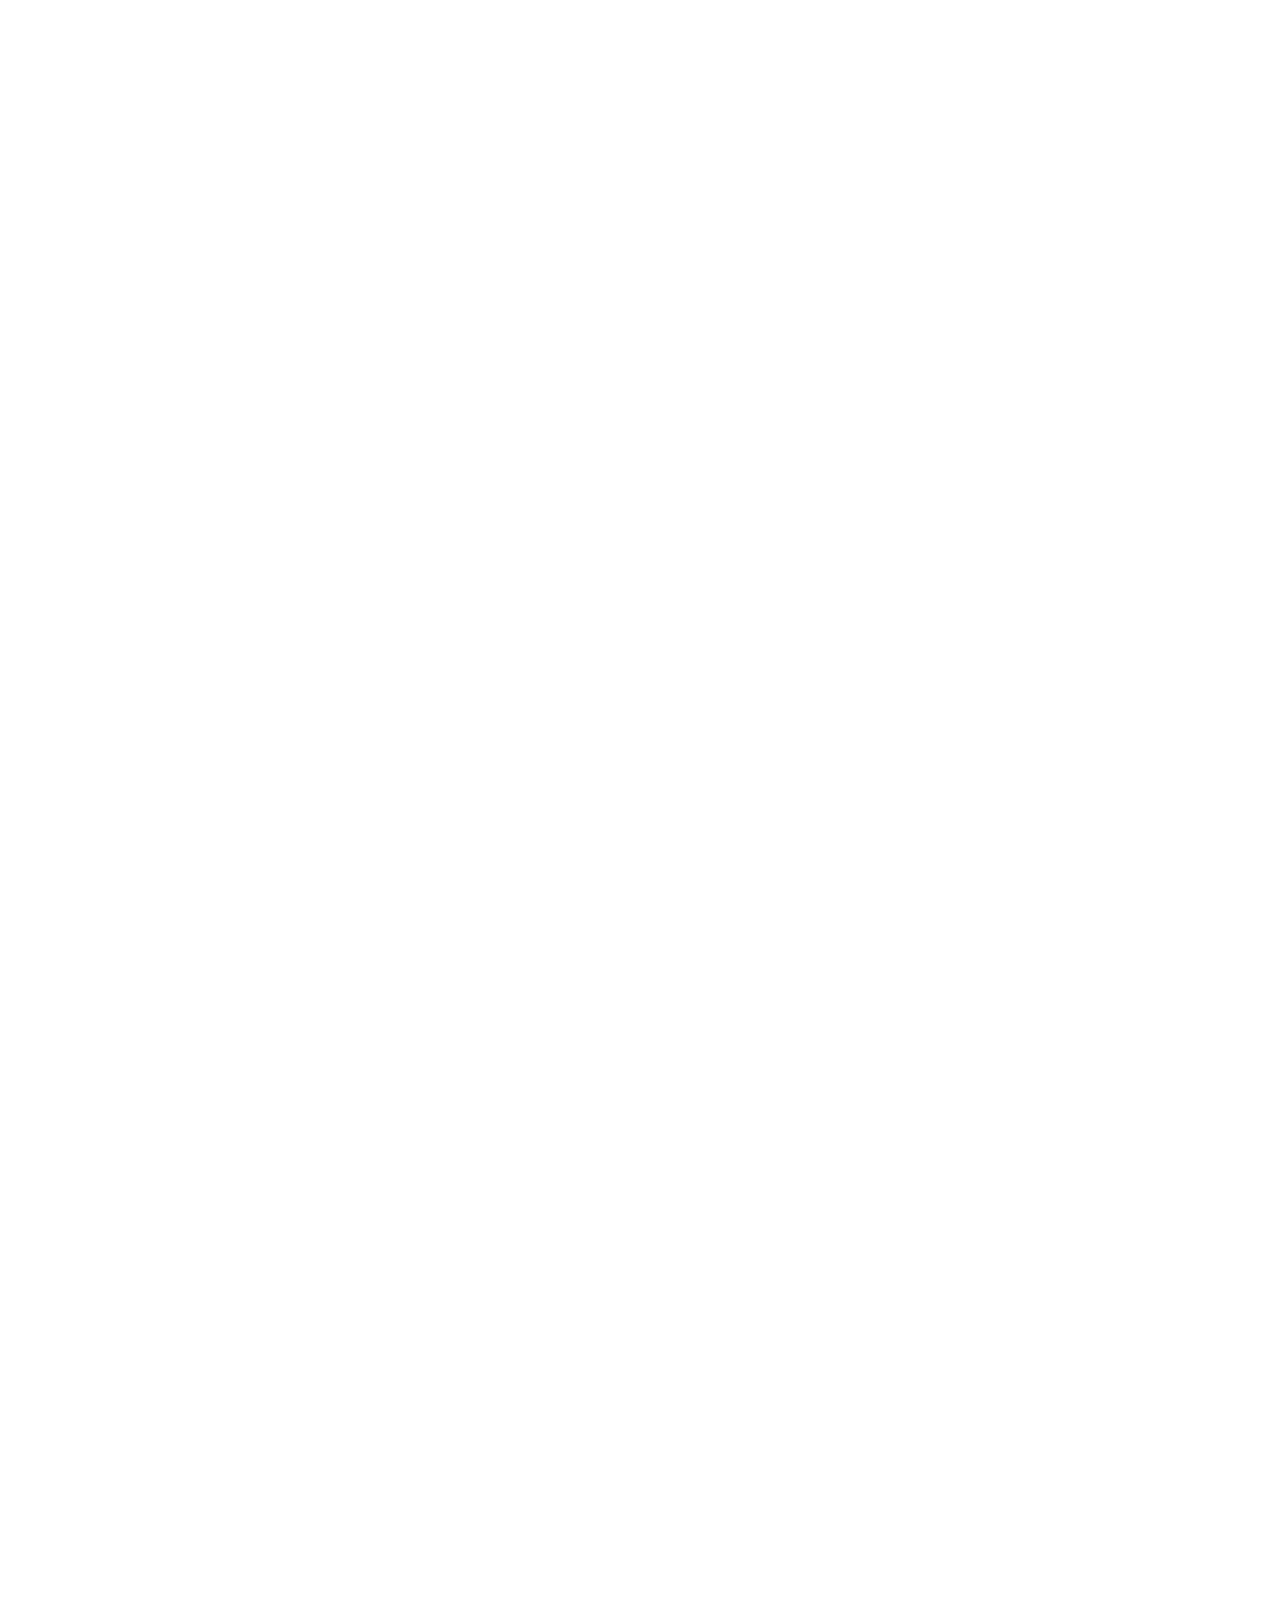
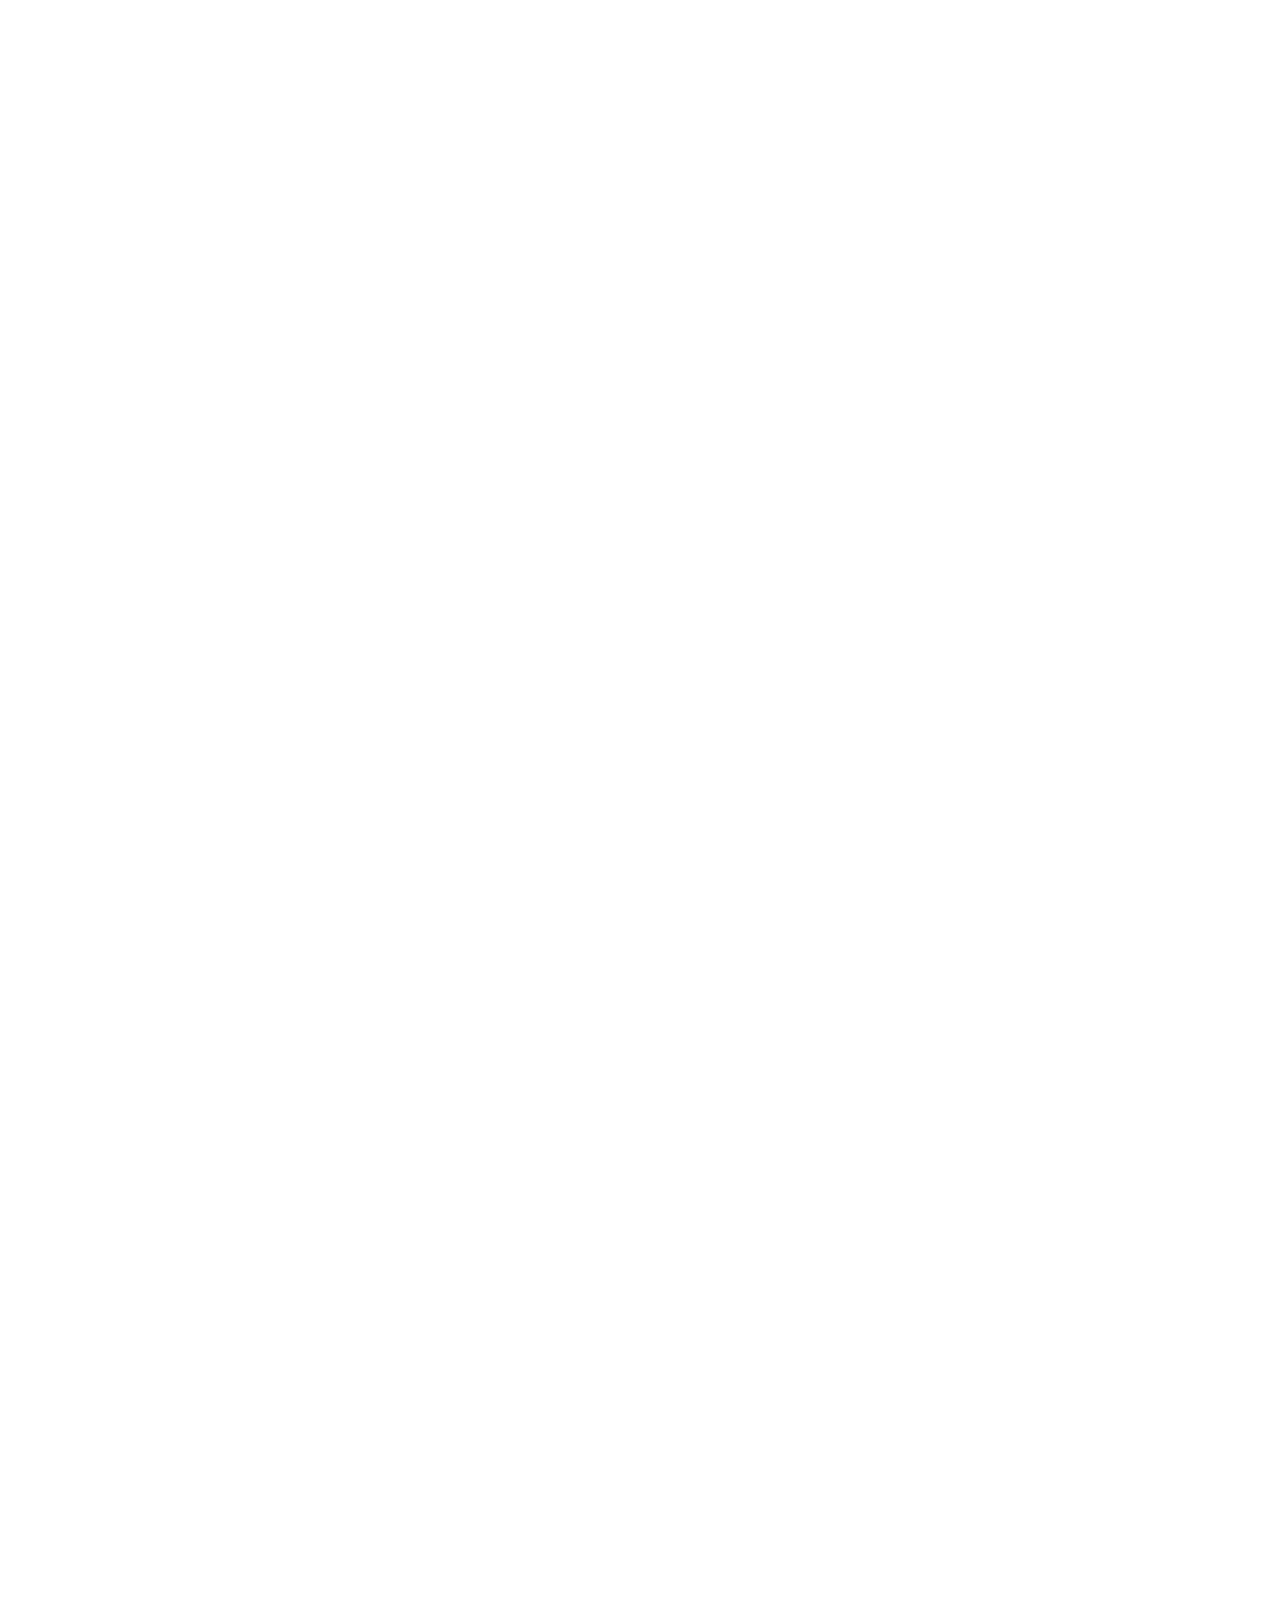
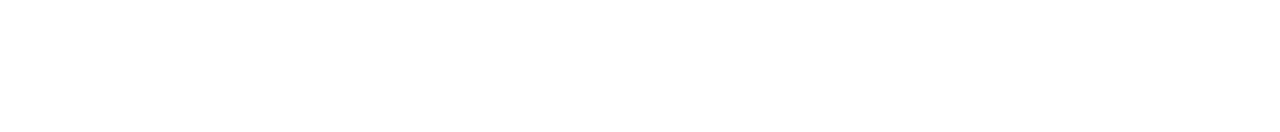
==== commit d7f2ef09: "first commit" ====
--- a/index.html
+++ b/index.html
@@ -44,18 +44,15 @@
             <div class="col-lg-7 px-5 text-start">
                 <div class="h-100 d-inline-flex align-items-center me-4">
                     <small class="fa fa-map-marker-alt text-primary me-2"></small>
-                    <small>123 Street, New York, USA</small>
+                    <small>65 Semyung, Jecheon, KOREA</small>
                 </div>
                 <div class="h-100 d-inline-flex align-items-center">
                     <small class="far fa-clock text-primary me-2"></small>
-                    <small>Mon - Fri : 09.00 AM - 09.00 PM</small>
+                    <small>Mon - Thu : 09:00 AM - 06:00 PM</small>
                 </div>
             </div>
             <div class="col-lg-5 px-5 text-end">
-                <div class="h-100 d-inline-flex align-items-center me-4">
-                    <small class="fa fa-phone-alt text-primary me-2"></small>
-                    <small>+012 345 6789</small>
-                </div>
+                
                 <div class="h-100 d-inline-flex align-items-center mx-n2">
                     <a class="btn btn-square btn-link rounded-0 border-0 border-end border-primary" href=""><i class="fab fa-facebook-f"></i></a>
                     <a class="btn btn-square btn-link rounded-0 border-0 border-end border-primary" href=""><i class="fab fa-twitter"></i></a>
@@ -71,7 +68,7 @@
     <!-- Navbar Start -->
     <nav class="navbar navbar-expand-lg bg-white navbar-light sticky-top p-0">
         <a href="index.html" class="navbar-brand d-flex align-items-center border-end px-4 px-lg-5">
-            <h2 class="m-0"><i class="fa fa-car text-primary me-2"></i>Drivin</h2>
+            <h2 class="m-0"><i class="fa fa-desktop text-primary me-2"></i>ICES</h2>
         </a>
         <button type="button" class="navbar-toggler me-4" data-bs-toggle="collapse" data-bs-target="#navbarCollapse">
             <span class="navbar-toggler-icon"></span>
@@ -108,12 +105,12 @@
         <div id="header-carousel" class="carousel slide" data-bs-ride="carousel">
             <div class="carousel-inner">
                 <div class="carousel-item active">
-                    <img class="w-100 ratio ratio-16x9" src="img/carousel-1.jpg" alt="Image">
+                    <img class="w-100 ratio ratio-16x9" src="img/smu.jpg" alt="Image">
                     <div class="carousel-caption">
                         <div class="container">
                             <div class="row justify-content-center">
                                 <div class="col-lg-7">
-                                    <h1 class="display-2 text-light mb-5 animated slideInDown">Learn To Drive With Confidence</h1>
+                                    <h1 class="display-2 text-light mb-5 animated slideInDown">당신의 꿈을<br>코딩하세요!</h1>
                                     <a href="" class="btn btn-primary py-sm-3 px-sm-5">Learn More</a>
                                     <a href="" class="btn btn-light py-sm-3 px-sm-5 ms-3">Our Courses</a>
                                 </div>
@@ -122,12 +119,13 @@
                     </div>
                 </div>
                 <div class="carousel-item">
-                    <img class="w-100" src="img/carousel-2.jpg" alt="Image">
+                    <img class="w-100" src="img/lab.jpg" alt="Image">
                     <div class="carousel-caption">
                         <div class="container">
                             <div class="row justify-content-center">
                                 <div class="col-lg-7">
-                                    <h1 class="display-2 text-light mb-5 animated slideInDown">Safe Driving Is Our Top Priority</h1>
+                                    <h1 class="display-4 text-light mb-5 animated slideInDown">Inteligent Computing<br>Embedded System</h1>
+                                    
                                     <a href="" class="btn btn-primary py-sm-3 px-sm-5">Learn More</a>
                                     <a href="" class="btn btn-light py-sm-3 px-sm-5 ms-3">Our Courses</a>
                                 </div>
@@ -151,55 +149,6 @@
     <!-- Carousel End -->
 
 
-    <!-- Facts Start -->
-    <div class="container-fluid facts py-5 pt-lg-0">
-        <div class="container py-5 pt-lg-0">
-            <div class="row gx-0">
-                <div class="col-lg-4 wow fadeIn" data-wow-delay="0.1s">
-                    <div class="bg-white shadow d-flex align-items-center h-100 p-4" style="min-height: 150px;">
-                        <div class="d-flex">
-                            <div class="flex-shrink-0 btn-lg-square bg-primary">
-                                <i class="fa fa-car text-white"></i>
-                            </div>
-                            <div class="ps-4">
-                                <h5>Easy Driving Learn </h5>
-                                <span>Clita erat ipsum lorem sit sed stet duo justo erat amet</span>
-                            </div>
-                        </div>
-                    </div>
-                </div>
-                <div class="col-lg-4 wow fadeIn" data-wow-delay="0.3s">
-                    <div class="bg-white shadow d-flex align-items-center h-100 p-4" style="min-height: 150px;">
-                        <div class="d-flex">
-                            <div class="flex-shrink-0 btn-lg-square bg-primary">
-                                <i class="fa fa-users text-white"></i>
-                            </div>
-                            <div class="ps-4">
-                                <h5>National Instructor</h5>
-                                <span>Clita erat ipsum lorem sit sed stet duo justo erat amet</span>
-                            </div>
-                        </div>
-                    </div>
-                </div>
-                <div class="col-lg-4 wow fadeIn" data-wow-delay="0.5s">
-                    <div class="bg-white shadow d-flex align-items-center h-100 p-4" style="min-height: 150px;">
-                        <div class="d-flex">
-                            <div class="flex-shrink-0 btn-lg-square bg-primary">
-                                <i class="fa fa-file-alt text-white"></i>
-                            </div>
-                            <div class="ps-4">
-                                <h5>Get licence</h5>
-                                <span>Clita erat ipsum lorem sit sed stet duo justo erat amet</span>
-                            </div>
-                        </div>
-                    </div>
-                </div>
-            </div>
-        </div>
-    </div>
-    <!-- Facts End -->
-
-
     <!-- About Start -->
     <div class="container-xxl py-6">
         <div class="container">
@@ -207,7 +156,6 @@
                 <div class="col-lg-6 wow fadeInUp" data-wow-delay="0.1s">
                     <div class="position-relative overflow-hidden ps-5 pt-5 h-100" style="min-height: 400px;">
                         <img class="position-absolute w-100 h-100" src="img/about-1.jpg" alt="" style="object-fit: cover;">
-                        <img class="position-absolute top-0 start-0 bg-white pe-3 pb-3" src="img/about-2.jpg" alt="" style="width: 200px; height: 200px;">
                     </div>
                 </div>
                 <div class="col-lg-6 wow fadeInUp" data-wow-delay="0.5s">
@@ -258,23 +206,19 @@
     <div class="container-xxl courses my-6 py-6 pb-0">
         <div class="container">
             <div class="text-center mx-auto mb-5 wow fadeInUp" data-wow-delay="0.1s" style="max-width: 500px;">
-                <h6 class="text-primary text-uppercase mb-2">Tranding Courses</h6>
-                <h1 class="display-6 mb-4">Our Courses Upskill You With Driving Training</h1>
+                <h6 class="text-primary text-uppercase mb-2">ices</h6>
+                <h1 class="display-6 mb-4">Awards</h1>
             </div>
             <div class="row g-4 justify-content-center">
                 <div class="col-lg-4 col-md-6 wow fadeInUp" data-wow-delay="0.1s">
                     <div class="courses-item d-flex flex-column bg-white overflow-hidden h-100">
                         <div class="text-center p-4 pt-0">
-                            <div class="d-inline-block bg-primary text-white fs-5 py-1 px-4 mb-4">$99</div>
-                            <h5 class="mb-3">Automatic Car Lessons</h5>
-                            <p>Tempor erat elitr rebum at clita dolor diam ipsum sit diam amet diam et eos</p>
-                            <ol class="breadcrumb justify-content-center mb-0">
-                                <li class="breadcrumb-item small"><i class="fa fa-signal text-primary me-2"></i>Beginner</li>
-                                <li class="breadcrumb-item small"><i class="fa fa-calendar-alt text-primary me-2"></i>3 Week</li>
-                            </ol>
+                            <div class="d-inline-block bg-primary text-white fs-5 py-1 px-4 mb-4"></div>
+                            <h4 class="mb-3"><b>2014</b></h4>
+                            <p style = "font-size : 20px;">우수발표논문상</p>
                         </div>
                         <div class="position-relative mt-auto">
-                            <img class="img-fluid" src="img/courses-1.jpg" alt="">
+                            <img class="img-fluid" src="img/2014.jpg" alt="">
                             <div class="courses-overlay">
                                 <a class="btn btn-outline-primary border-2" href="">Read More</a>
                             </div>
@@ -284,16 +228,14 @@
                 <div class="col-lg-4 col-md-6 wow fadeInUp" data-wow-delay="0.3s">
                     <div class="courses-item d-flex flex-column bg-white overflow-hidden h-100">
                         <div class="text-center p-4 pt-0">
-                            <div class="d-inline-block bg-primary text-white fs-5 py-1 px-4 mb-4">$99</div>
-                            <h5 class="mb-3">Highway Driving Lesson</h5>
-                            <p>Tempor erat elitr rebum at clita dolor diam ipsum sit diam amet diam et eos</p>
+                            <div class="d-inline-block bg-primary text-white fs-5 py-1 px-4 mb-4"></div>
+                            <h4 class="mb-3"><b>2017</b></h4>
+                            <p style = "font-size : 20px;">ICACT 우수발표논문상</p>
                             <ol class="breadcrumb justify-content-center mb-0">
-                                <li class="breadcrumb-item small"><i class="fa fa-signal text-primary me-2"></i>Beginner</li>
-                                <li class="breadcrumb-item small"><i class="fa fa-calendar-alt text-primary me-2"></i>3 Week</li>
                             </ol>
                         </div>
                         <div class="position-relative mt-auto">
-                            <img class="img-fluid" src="img/courses-2.jpg" alt="">
+                            <img class="img-fluid" src="img/2017.jpg" alt="">
                             <div class="courses-overlay">
                                 <a class="btn btn-outline-primary border-2" href="">Read More</a>
                             </div>
@@ -303,24 +245,56 @@
                 <div class="col-lg-4 col-md-6 wow fadeInUp" data-wow-delay="0.5s">
                     <div class="courses-item d-flex flex-column bg-white overflow-hidden h-100">
                         <div class="text-center p-4 pt-0">
-                            <div class="d-inline-block bg-primary text-white fs-5 py-1 px-4 mb-4">$99</div>
-                            <h5 class="mb-3">International Driving</h5>
-                            <p>Tempor erat elitr rebum at clita dolor diam ipsum sit diam amet diam et eos</p>
+                            <div class="d-inline-block bg-primary text-white fs-5 py-1 px-4 mb-4"></div>
+                            <h4 class="mb-3"><b>2018</b></h4>
+                            <p style = "font-size : 20px;">한국ITS학회 학술 논문상</p>
                             <ol class="breadcrumb justify-content-center mb-0">
-                                <li class="breadcrumb-item small"><i class="fa fa-signal text-primary me-2"></i>Beginner</li>
-                                <li class="breadcrumb-item small"><i class="fa fa-calendar-alt text-primary me-2"></i>3 Week</li>
                             </ol>
                         </div>
                         <div class="position-relative mt-auto">
-                            <img class="img-fluid" src="img/courses-3.jpg" alt="">
+                            <img class="img-fluid" src="img/2018.jpg" alt="">
                             <div class="courses-overlay">
                                 <a class="btn btn-outline-primary border-2" href="">Read More</a>
                             </div>
                         </div>
                     </div>
                 </div>
+                <div class="col-lg-4 col-md-6 wow fadeInUp" data-wow-delay="0.3s">
+                    <div class="courses-item d-flex flex-column bg-white overflow-hidden h-100">
+                        <div class="text-center p-4 pt-0">
+                            <div class="d-inline-block bg-primary text-white fs-5 py-1 px-4 mb-4"></div>
+                            <h4 class="mb-3"><b>2020</b></h4>
+                            <p style = "font-size : 20px;">캡스톤디자인 경진대회 대상<br>& 우수지도 교수상</p>
+                            <ol class="breadcrumb justify-content-center mb-0">
+                            </ol>
+                        </div>
+                        <div class="position-relative mt-auto">
+                            <img class="img-fluid" src="img/2020.jpg" alt="">
+                            <div class="courses-overlay">
+                                <a class="btn btn-outline-primary border-2" href="">Read More</a>
+                            </div>
+                        </div>
+                    </div>
+                </div>
+                <div class="col-lg-4 col-md-6 wow fadeInUp" data-wow-delay="0.3s">
+                    <div class="courses-item d-flex flex-column bg-white overflow-hidden h-100">
+                        <div class="text-center p-4 pt-0">
+                            <div class="d-inline-block bg-primary text-white fs-5 py-1 px-4 mb-4"></div>
+                            <h4 class="mb-3"><b>2022</b></h4>
+                            <p style = "font-size : 20px;">캡스톤디자인 경진대회 우수상</p>
+                            <ol class="breadcrumb justify-content-center mb-0">
+                            </ol>
+                        </div>
+                        <div class="position-relative mt-auto">
+                            <img class="img-fluid" src="img/2022.jpg" alt="">
+                            <div class="courses-overlay">
+                                <a class="btn btn-outline-primary border-2" href="">Read More</a>
+                            </div>
+                        </div>
+                    </div>  
+                </div>
                 <div class="col-lg-12 my-6 mb-5 wow fadeInUp ratio ratio-16x9 w-75" data-wow-delay="0.1s">
-                    <iframe src="img/ICES_video.mp4" title="YouTube video player" frameborder="0" 
+                    <iframe src="img/ICES_video.mp4" title="YouTube video player" allow="encrypted-media" frameborder="0" 
                    ></iframe>
                 </div>
             </div>
@@ -334,45 +308,45 @@
         <div class="container">
             <div class="row g-5">
                 <div class="col-lg-6 wow fadeInUp" data-wow-delay="0.1s">
-                    <h6 class="text-primary text-uppercase mb-2">Why Choose Us!</h6>
-                    <h1 class="display-6 mb-4">Best Driving Training Agency In Your City</h1>
-                    <p class="mb-5">Tempor erat elitr rebum at clita. Diam dolor diam ipsum sit. Aliqu diam amet diam et eos. Clita erat ipsum et lorem et sit, sed stet lorem sit clita duo justo magna dolore erat amet</p>
+                    <h6 class="text-primary text-uppercase mb-2">smu uni</h6>
+                    <h1 class="display-6 mb-4">Project List</h1>
+                    <p class="mb-5"></p>
                     <div class="row gy-5 gx-4">
                         <div class="col-sm-6 wow fadeIn" data-wow-delay="0.1s">
                             <div class="d-flex align-items-center mb-3">
                                 <div class="flex-shrink-0 btn-square bg-primary me-3">
                                     <i class="fa fa-check text-white"></i>
                                 </div>
-                                <h5 class="mb-0">Fully Licensed</h5>
-                            </div>
-                            <span>Magna sea eos sit dolor, ipsum amet ipsum lorem diam eos</span>
+                                <h5 class="mb-0">Project 1</h5>
+                            </div>
+                            <span>최적의 SOC 설계를 위한 새로운 레지스터 전송 수준 합성 방법</span>
                         </div>
                         <div class="col-sm-6 wow fadeIn" data-wow-delay="0.2s">
                             <div class="d-flex align-items-center mb-3">
                                 <div class="flex-shrink-0 btn-square bg-primary me-3">
                                     <i class="fa fa-check text-white"></i>
                                 </div>
-                                <h5 class="mb-0">Online Tracking</h5>
-                            </div>
-                            <span>Magna sea eos sit dolor, ipsum amet ipsum lorem diam eos</span>
+                                <h5 class="mb-0">Project 2</h5>
+                            </div>
+                            <span>저 전력 아키텍처를 위한 상위 레벨 데이터 패스 할당 알고리즘</span>
                         </div>
                         <div class="col-sm-6 wow fadeIn" data-wow-delay="0.3s">
                             <div class="d-flex align-items-center mb-3">
                                 <div class="flex-shrink-0 btn-square bg-primary me-3">
                                     <i class="fa fa-check text-white"></i>
                                 </div>
-                                <h5 class="mb-0">Afordable Fee</h5>
-                            </div>
-                            <span>Magna sea eos sit dolor, ipsum amet ipsum lorem diam eos</span>
+                                <h5 class="mb-0">Project 3</h5>
+                            </div>
+                            <span>다중센서 기반의 복합형 조명제어 시스템</span>
                         </div>
                         <div class="col-sm-6 wow fadeIn" data-wow-delay="0.4s">
                             <div class="d-flex align-items-center mb-3">
                                 <div class="flex-shrink-0 btn-square bg-primary me-3">
                                     <i class="fa fa-check text-white"></i>
                                 </div>
-                                <h5 class="mb-0">Best Trainers</h5>
-                            </div>
-                            <span>Magna sea eos sit dolor, ipsum amet ipsum lorem diam eos</span>
+                                <h5 class="mb-0">Project 4</h5>
+                            </div>
+                            <span>차량 영상 안정화를 위한 움직임 보정 알고리즘 개발</span>
                         </div>
                     </div>
                 </div>
@@ -476,7 +450,7 @@
                             </div>
                         </div>
                         <div class="bg-light text-center p-4">
-                            <h5 class="mt-2">김가연</h5>
+                            <h5 class="mt-2">김기연</h5>
                             <span>Student</span>
                         </div>
                     </div>
@@ -490,7 +464,7 @@
                             </div>
                         </div>
                         <div class="bg-light text-center p-4">
-                            <h5 class="mt-2">장택진</h5>
+                            <h5 class="mt-2">서주완</h5>
                             <span>Student</span>
                         </div>
                     </div>
@@ -504,7 +478,7 @@
                             </div>
                         </div>
                         <div class="bg-light text-center p-4">
-                            <h5 class="mt-2">김민기</h5>
+                            <h5 class="mt-2">이원형</h5>
                             <span>Student</span>
                         </div>
                     </div>
@@ -518,11 +492,67 @@
                             </div>
                         </div>
                         <div class="bg-light text-center p-4">
-                            <h5 class="mt-2">허채은</h5>
+                            <h5 class="mt-2">안소연</h5>
                             <span>Student</span>
                         </div>
                     </div>
                 </div>
+                    <div class="col-lg-3 col-md-6 wow fadeInUp" data-wow-delay="0.1s">
+                        <div class="team-item position-relative">
+                            <div class="position-relative">
+                                <img class="img-fluid" src="img/team-1.jpg" alt="">
+                                <div class="team-social text-center">
+                                    <a class="btn btn-square btn-outline-primary border-2 m-1" href=""><i class="fab fa-github"></i></a>
+                                </div>
+                            </div>
+                            <div class="bg-light text-center p-4">
+                                <h5 class="mt-2">김가연</h5>
+                                <span>Student</span>
+                            </div>
+                        </div>
+                    </div>
+                    <div class="col-lg-3 col-md-6 wow fadeInUp" data-wow-delay="0.3s">
+                        <div class="team-item position-relative">
+                            <div class="position-relative">
+                                <img class="img-fluid" src="img/team-2.jpg" alt="">
+                                <div class="team-social text-center">
+                                    <a class="btn btn-square btn-outline-primary border-2 m-1" href=""><i class="fab fa-github"></i></a>
+                                </div>
+                            </div>
+                            <div class="bg-light text-center p-4">
+                                <h5 class="mt-2">장택진</h5>
+                                <span>Student</span>
+                            </div>
+                        </div>
+                    </div>
+                    <div class="col-lg-3 col-md-6 wow fadeInUp" data-wow-delay="0.5s">
+                        <div class="team-item position-relative">
+                            <div class="position-relative">
+                                <img class="img-fluid" src="img/team-3.jpg" alt="">
+                                <div class="team-social text-center">
+                                    <a class="btn btn-square btn-outline-primary border-2 m-1" href=""><i class="fab fa-github"></i></a>
+                                </div>
+                            </div>
+                            <div class="bg-light text-center p-4">
+                                <h5 class="mt-2">김민기</h5>
+                                <span>Student</span>
+                            </div>
+                        </div>
+                    </div>
+                    <div class="col-lg-3 col-md-6 wow fadeInUp" data-wow-delay="0.7s">
+                        <div class="team-item position-relative">
+                            <div class="position-relative">
+                                <img class="img-fluid" src="img/team-4.jpg" alt="">
+                                <div class="team-social text-center">
+                                    <a class="btn btn-square btn-outline-primary border-2 m-1" href=""><i class="fab fa-github"></i></a>
+                                </div>
+                            </div>
+                            <div class="bg-light text-center p-4">
+                                <h5 class="mt-2">허채은</h5>
+                                <span>Student</span>
+                            </div>
+                        </div>
+                    </div>
             </div>
         </div>
     </div>
@@ -535,8 +565,8 @@
             <div class="row g-5">
                 <div class="col-lg-3 col-md-6">
                     <h4 class="text-white mb-4">Get In Touch</h4>
-                    <h2 class="text-primary mb-4"><i class="fa fa-car text-white me-2"></i>Drivin</h2>
-                    <p class="mb-2"><i class="fa fa-map-marker-alt me-3"></i>123 Street, New York, USA</p>
+                    <h2 class="text-primary mb-4"><i class="fa fa-desktop text-white me-2"></i>ICES</h2>
+                    <p class="mb-2"><i class="fa fa-map-marker-alt me-3"></i>65 Semyung, Jecheon, KOREA</p>
                     <p class="mb-2"><i class="fa fa-phone-alt me-3"></i>+012 345 67890</p>
                     <p class="mb-2"><i class="fa fa-envelope me-3"></i>info@example.com</p>
                 </div>
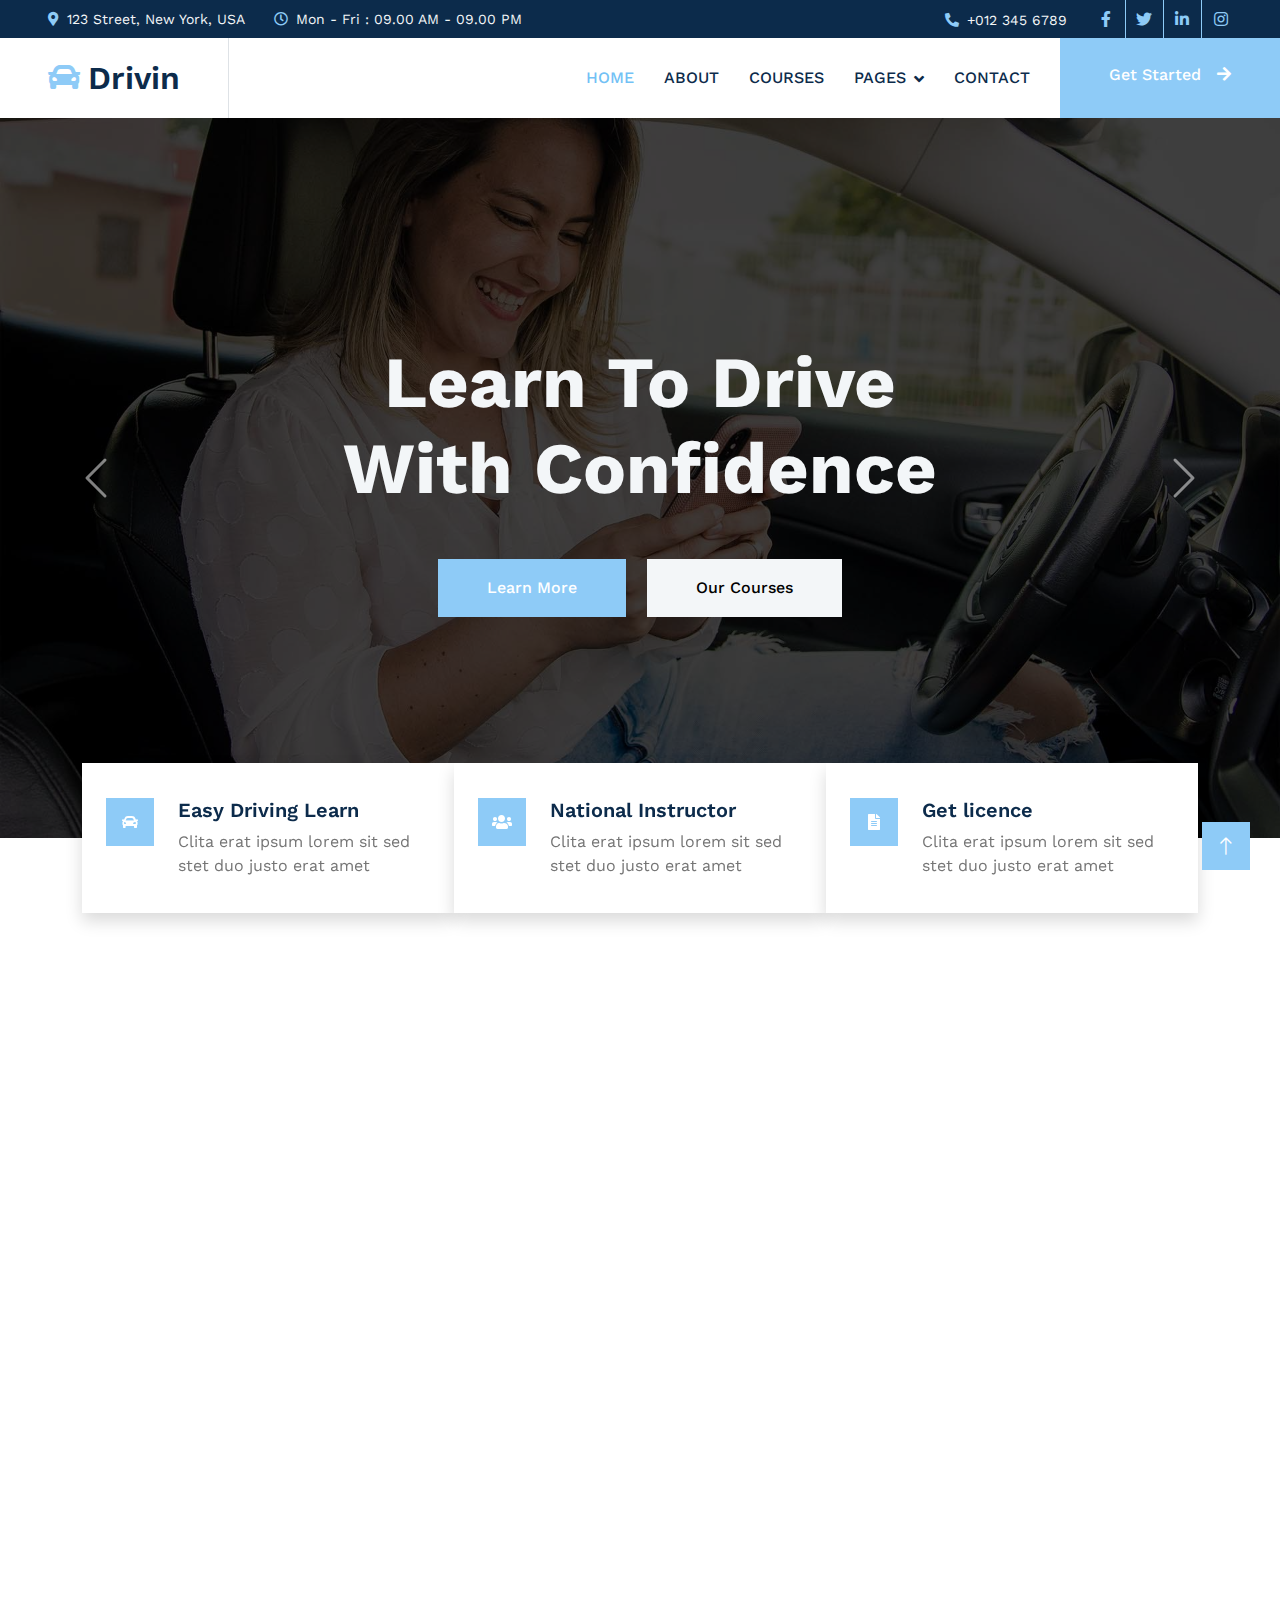
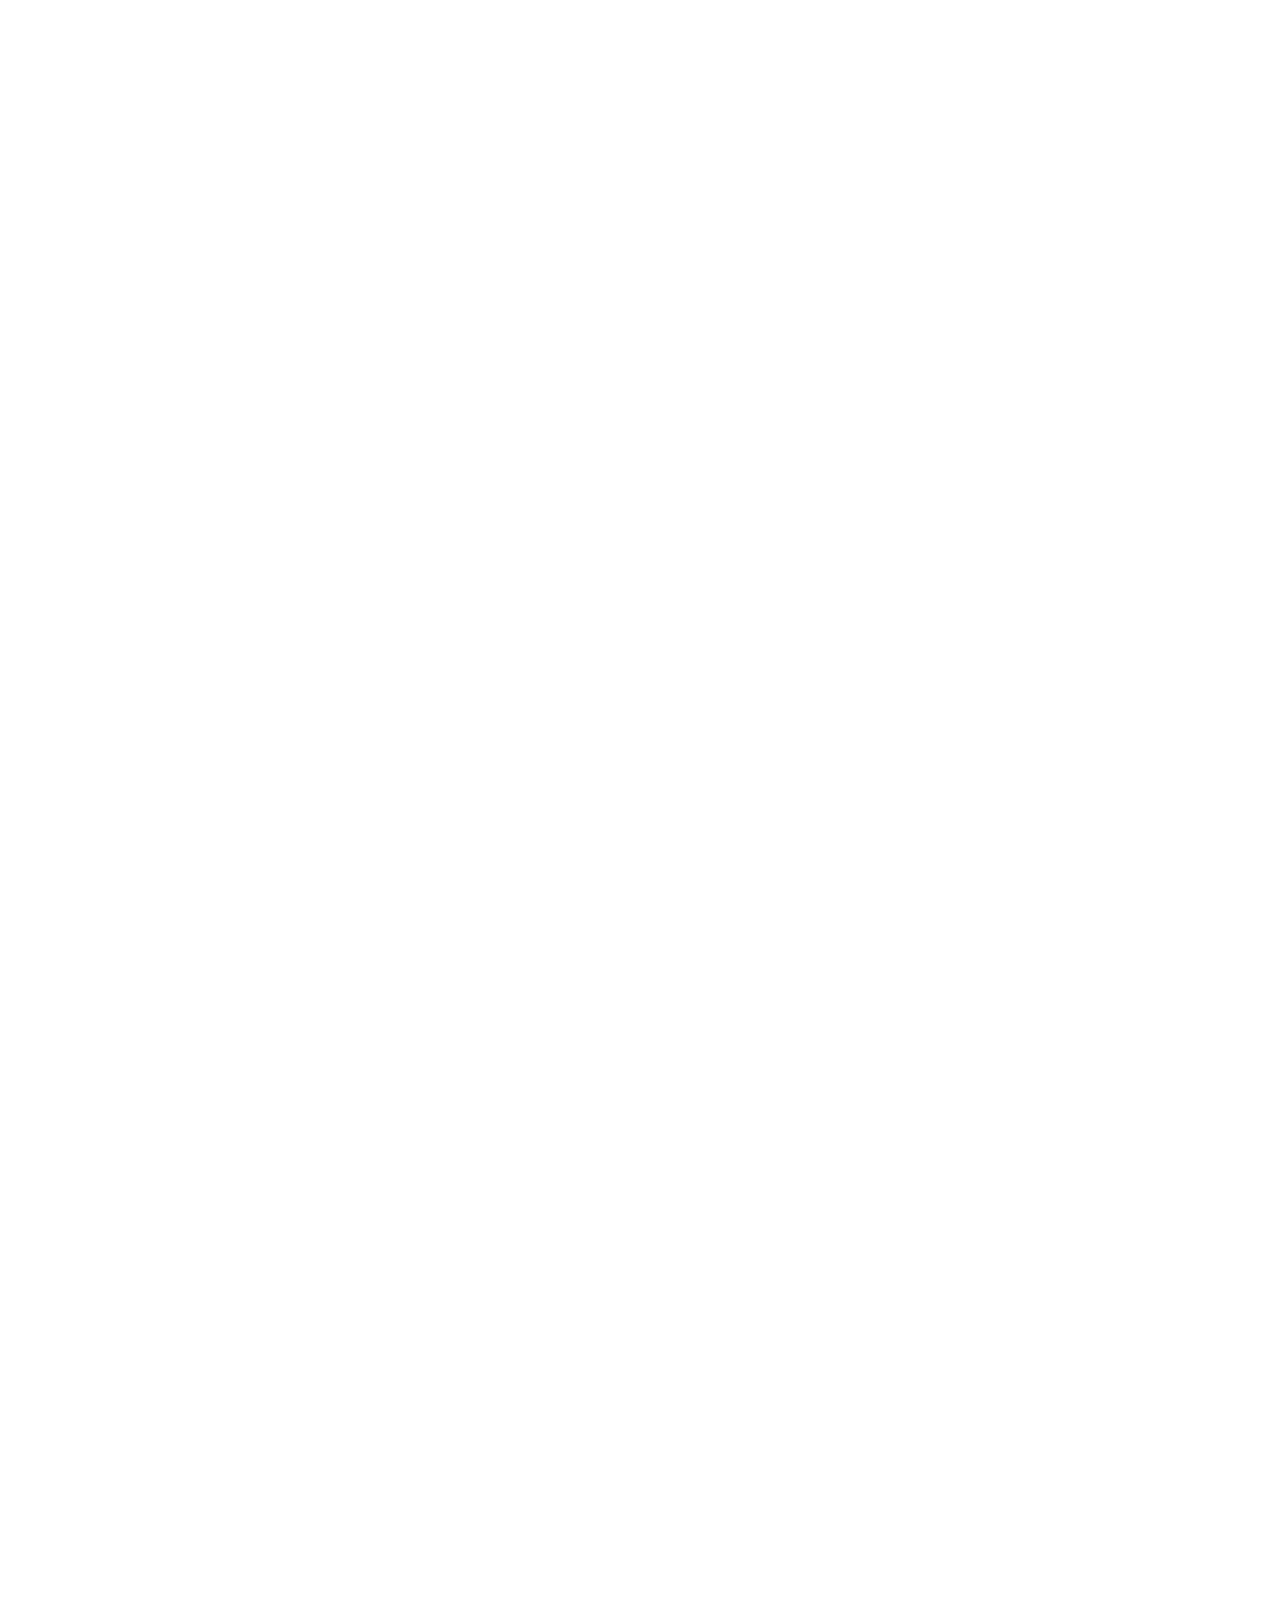
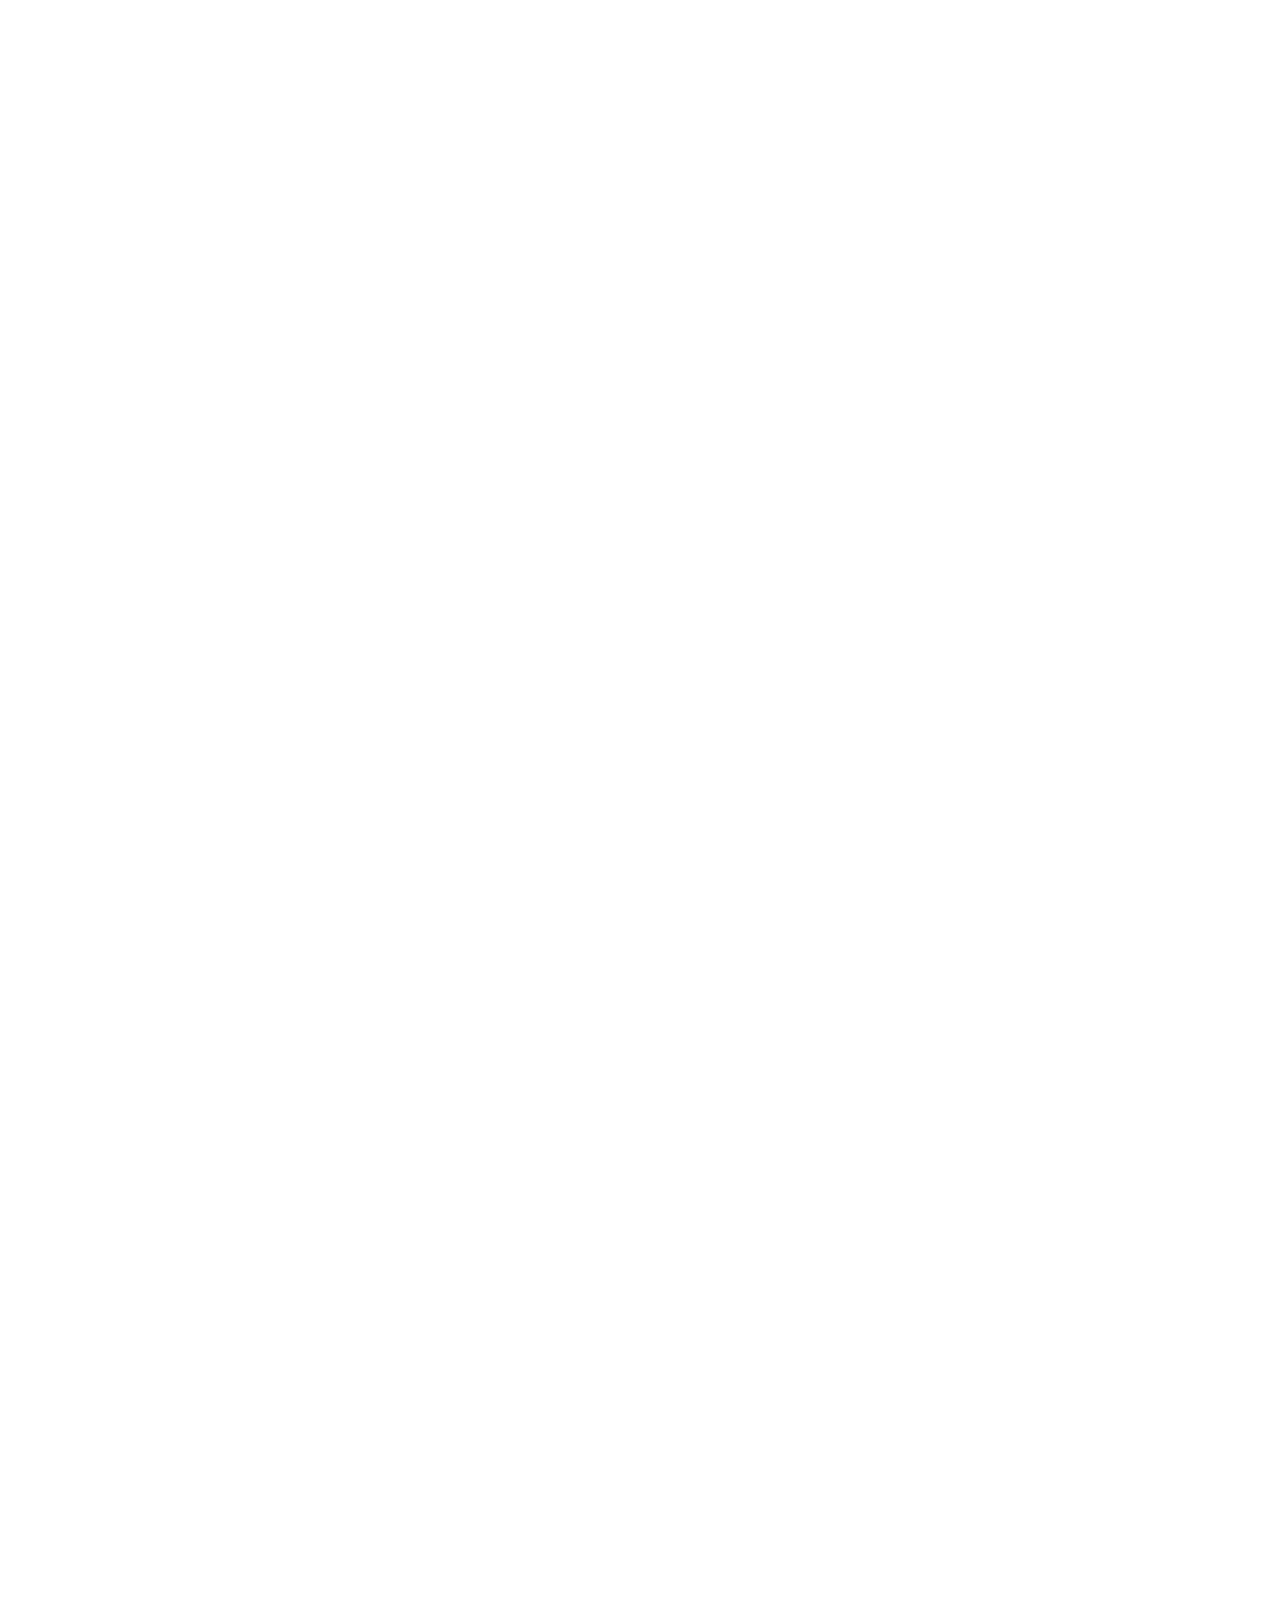
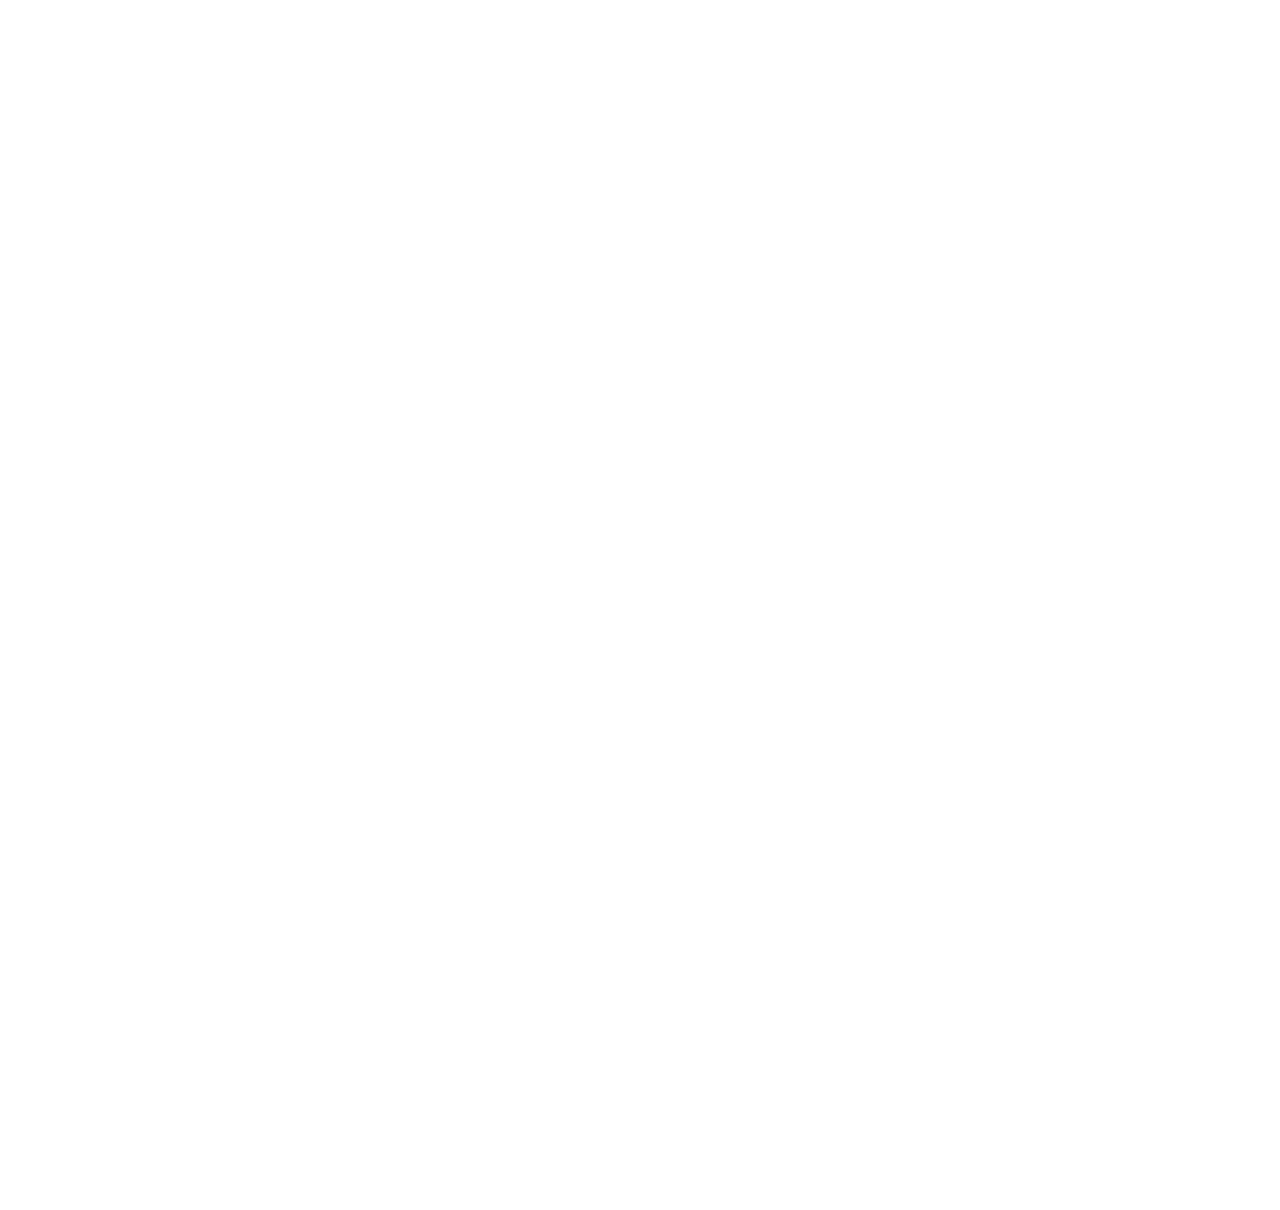
==== commit 817a2343: "test" ====
--- a/index.html
+++ b/index.html
@@ -44,15 +44,18 @@
             <div class="col-lg-7 px-5 text-start">
                 <div class="h-100 d-inline-flex align-items-center me-4">
                     <small class="fa fa-map-marker-alt text-primary me-2"></small>
-                    <small>65 Semyung, Jecheon, KOREA</small>
+                    <small>123 Street, New York, USA</small>
                 </div>
                 <div class="h-100 d-inline-flex align-items-center">
                     <small class="far fa-clock text-primary me-2"></small>
-                    <small>Mon - Thu : 09:00 AM - 06:00 PM</small>
+                    <small>Mon - Fri : 09.00 AM - 09.00 PM</small>
                 </div>
             </div>
             <div class="col-lg-5 px-5 text-end">
-                
+                <div class="h-100 d-inline-flex align-items-center me-4">
+                    <small class="fa fa-phone-alt text-primary me-2"></small>
+                    <small>+012 345 6789</small>
+                </div>
                 <div class="h-100 d-inline-flex align-items-center mx-n2">
                     <a class="btn btn-square btn-link rounded-0 border-0 border-end border-primary" href=""><i class="fab fa-facebook-f"></i></a>
                     <a class="btn btn-square btn-link rounded-0 border-0 border-end border-primary" href=""><i class="fab fa-twitter"></i></a>
@@ -68,7 +71,7 @@
     <!-- Navbar Start -->
     <nav class="navbar navbar-expand-lg bg-white navbar-light sticky-top p-0">
         <a href="index.html" class="navbar-brand d-flex align-items-center border-end px-4 px-lg-5">
-            <h2 class="m-0"><i class="fa fa-desktop text-primary me-2"></i>ICES</h2>
+            <h2 class="m-0"><i class="fa fa-car text-primary me-2"></i>Drivin</h2>
         </a>
         <button type="button" class="navbar-toggler me-4" data-bs-toggle="collapse" data-bs-target="#navbarCollapse">
             <span class="navbar-toggler-icon"></span>
@@ -105,12 +108,12 @@
         <div id="header-carousel" class="carousel slide" data-bs-ride="carousel">
             <div class="carousel-inner">
                 <div class="carousel-item active">
-                    <img class="w-100 ratio ratio-16x9" src="img/smu.jpg" alt="Image">
+                    <img class="w-100 ratio ratio-16x9" src="img/carousel-1.jpg" alt="Image">
                     <div class="carousel-caption">
                         <div class="container">
                             <div class="row justify-content-center">
                                 <div class="col-lg-7">
-                                    <h1 class="display-2 text-light mb-5 animated slideInDown">당신의 꿈을<br>코딩하세요!</h1>
+                                    <h1 class="display-2 text-light mb-5 animated slideInDown">Learn To Drive With Confidence</h1>
                                     <a href="" class="btn btn-primary py-sm-3 px-sm-5">Learn More</a>
                                     <a href="" class="btn btn-light py-sm-3 px-sm-5 ms-3">Our Courses</a>
                                 </div>
@@ -119,13 +122,12 @@
                     </div>
                 </div>
                 <div class="carousel-item">
-                    <img class="w-100" src="img/lab.jpg" alt="Image">
+                    <img class="w-100" src="img/carousel-2.jpg" alt="Image">
                     <div class="carousel-caption">
                         <div class="container">
                             <div class="row justify-content-center">
                                 <div class="col-lg-7">
-                                    <h1 class="display-4 text-light mb-5 animated slideInDown">Inteligent Computing<br>Embedded System</h1>
-                                    
+                                    <h1 class="display-2 text-light mb-5 animated slideInDown">Safe Driving Is Our Top Priority</h1>
                                     <a href="" class="btn btn-primary py-sm-3 px-sm-5">Learn More</a>
                                     <a href="" class="btn btn-light py-sm-3 px-sm-5 ms-3">Our Courses</a>
                                 </div>
@@ -149,6 +151,55 @@
     <!-- Carousel End -->
 
 
+    <!-- Facts Start -->
+    <div class="container-fluid facts py-5 pt-lg-0">
+        <div class="container py-5 pt-lg-0">
+            <div class="row gx-0">
+                <div class="col-lg-4 wow fadeIn" data-wow-delay="0.1s">
+                    <div class="bg-white shadow d-flex align-items-center h-100 p-4" style="min-height: 150px;">
+                        <div class="d-flex">
+                            <div class="flex-shrink-0 btn-lg-square bg-primary">
+                                <i class="fa fa-car text-white"></i>
+                            </div>
+                            <div class="ps-4">
+                                <h5>Easy Driving Learn </h5>
+                                <span>Clita erat ipsum lorem sit sed stet duo justo erat amet</span>
+                            </div>
+                        </div>
+                    </div>
+                </div>
+                <div class="col-lg-4 wow fadeIn" data-wow-delay="0.3s">
+                    <div class="bg-white shadow d-flex align-items-center h-100 p-4" style="min-height: 150px;">
+                        <div class="d-flex">
+                            <div class="flex-shrink-0 btn-lg-square bg-primary">
+                                <i class="fa fa-users text-white"></i>
+                            </div>
+                            <div class="ps-4">
+                                <h5>National Instructor</h5>
+                                <span>Clita erat ipsum lorem sit sed stet duo justo erat amet</span>
+                            </div>
+                        </div>
+                    </div>
+                </div>
+                <div class="col-lg-4 wow fadeIn" data-wow-delay="0.5s">
+                    <div class="bg-white shadow d-flex align-items-center h-100 p-4" style="min-height: 150px;">
+                        <div class="d-flex">
+                            <div class="flex-shrink-0 btn-lg-square bg-primary">
+                                <i class="fa fa-file-alt text-white"></i>
+                            </div>
+                            <div class="ps-4">
+                                <h5>Get licence</h5>
+                                <span>Clita erat ipsum lorem sit sed stet duo justo erat amet</span>
+                            </div>
+                        </div>
+                    </div>
+                </div>
+            </div>
+        </div>
+    </div>
+    <!-- Facts End -->
+
+
     <!-- About Start -->
     <div class="container-xxl py-6">
         <div class="container">
@@ -156,6 +207,7 @@
                 <div class="col-lg-6 wow fadeInUp" data-wow-delay="0.1s">
                     <div class="position-relative overflow-hidden ps-5 pt-5 h-100" style="min-height: 400px;">
                         <img class="position-absolute w-100 h-100" src="img/about-1.jpg" alt="" style="object-fit: cover;">
+                        <img class="position-absolute top-0 start-0 bg-white pe-3 pb-3" src="img/about-2.jpg" alt="" style="width: 200px; height: 200px;">
                     </div>
                 </div>
                 <div class="col-lg-6 wow fadeInUp" data-wow-delay="0.5s">
@@ -206,19 +258,23 @@
     <div class="container-xxl courses my-6 py-6 pb-0">
         <div class="container">
             <div class="text-center mx-auto mb-5 wow fadeInUp" data-wow-delay="0.1s" style="max-width: 500px;">
-                <h6 class="text-primary text-uppercase mb-2">ices</h6>
-                <h1 class="display-6 mb-4">Awards</h1>
+                <h6 class="text-primary text-uppercase mb-2">Tranding Courses</h6>
+                <h1 class="display-6 mb-4">Our Courses Upskill You With Driving Training</h1>
             </div>
             <div class="row g-4 justify-content-center">
                 <div class="col-lg-4 col-md-6 wow fadeInUp" data-wow-delay="0.1s">
                     <div class="courses-item d-flex flex-column bg-white overflow-hidden h-100">
                         <div class="text-center p-4 pt-0">
-                            <div class="d-inline-block bg-primary text-white fs-5 py-1 px-4 mb-4"></div>
-                            <h4 class="mb-3"><b>2014</b></h4>
-                            <p style = "font-size : 20px;">우수발표논문상</p>
+                            <div class="d-inline-block bg-primary text-white fs-5 py-1 px-4 mb-4">$99</div>
+                            <h5 class="mb-3">Automatic Car Lessons</h5>
+                            <p>Tempor erat elitr rebum at clita dolor diam ipsum sit diam amet diam et eos</p>
+                            <ol class="breadcrumb justify-content-center mb-0">
+                                <li class="breadcrumb-item small"><i class="fa fa-signal text-primary me-2"></i>Beginner</li>
+                                <li class="breadcrumb-item small"><i class="fa fa-calendar-alt text-primary me-2"></i>3 Week</li>
+                            </ol>
                         </div>
                         <div class="position-relative mt-auto">
-                            <img class="img-fluid" src="img/2014.jpg" alt="">
+                            <img class="img-fluid" src="img/courses-1.jpg" alt="">
                             <div class="courses-overlay">
                                 <a class="btn btn-outline-primary border-2" href="">Read More</a>
                             </div>
@@ -228,14 +284,16 @@
                 <div class="col-lg-4 col-md-6 wow fadeInUp" data-wow-delay="0.3s">
                     <div class="courses-item d-flex flex-column bg-white overflow-hidden h-100">
                         <div class="text-center p-4 pt-0">
-                            <div class="d-inline-block bg-primary text-white fs-5 py-1 px-4 mb-4"></div>
-                            <h4 class="mb-3"><b>2017</b></h4>
-                            <p style = "font-size : 20px;">ICACT 우수발표논문상</p>
+                            <div class="d-inline-block bg-primary text-white fs-5 py-1 px-4 mb-4">$99</div>
+                            <h5 class="mb-3">Highway Driving Lesson</h5>
+                            <p>Tempor erat elitr rebum at clita dolor diam ipsum sit diam amet diam et eos</p>
                             <ol class="breadcrumb justify-content-center mb-0">
+                                <li class="breadcrumb-item small"><i class="fa fa-signal text-primary me-2"></i>Beginner</li>
+                                <li class="breadcrumb-item small"><i class="fa fa-calendar-alt text-primary me-2"></i>3 Week</li>
                             </ol>
                         </div>
                         <div class="position-relative mt-auto">
-                            <img class="img-fluid" src="img/2017.jpg" alt="">
+                            <img class="img-fluid" src="img/courses-2.jpg" alt="">
                             <div class="courses-overlay">
                                 <a class="btn btn-outline-primary border-2" href="">Read More</a>
                             </div>
@@ -245,56 +303,24 @@
                 <div class="col-lg-4 col-md-6 wow fadeInUp" data-wow-delay="0.5s">
                     <div class="courses-item d-flex flex-column bg-white overflow-hidden h-100">
                         <div class="text-center p-4 pt-0">
-                            <div class="d-inline-block bg-primary text-white fs-5 py-1 px-4 mb-4"></div>
-                            <h4 class="mb-3"><b>2018</b></h4>
-                            <p style = "font-size : 20px;">한국ITS학회 학술 논문상</p>
+                            <div class="d-inline-block bg-primary text-white fs-5 py-1 px-4 mb-4">$99</div>
+                            <h5 class="mb-3">International Driving</h5>
+                            <p>Tempor erat elitr rebum at clita dolor diam ipsum sit diam amet diam et eos</p>
                             <ol class="breadcrumb justify-content-center mb-0">
+                                <li class="breadcrumb-item small"><i class="fa fa-signal text-primary me-2"></i>Beginner</li>
+                                <li class="breadcrumb-item small"><i class="fa fa-calendar-alt text-primary me-2"></i>3 Week</li>
                             </ol>
                         </div>
                         <div class="position-relative mt-auto">
-                            <img class="img-fluid" src="img/2018.jpg" alt="">
+                            <img class="img-fluid" src="img/courses-3.jpg" alt="">
                             <div class="courses-overlay">
                                 <a class="btn btn-outline-primary border-2" href="">Read More</a>
                             </div>
                         </div>
                     </div>
                 </div>
-                <div class="col-lg-4 col-md-6 wow fadeInUp" data-wow-delay="0.3s">
-                    <div class="courses-item d-flex flex-column bg-white overflow-hidden h-100">
-                        <div class="text-center p-4 pt-0">
-                            <div class="d-inline-block bg-primary text-white fs-5 py-1 px-4 mb-4"></div>
-                            <h4 class="mb-3"><b>2020</b></h4>
-                            <p style = "font-size : 20px;">캡스톤디자인 경진대회 대상<br>& 우수지도 교수상</p>
-                            <ol class="breadcrumb justify-content-center mb-0">
-                            </ol>
-                        </div>
-                        <div class="position-relative mt-auto">
-                            <img class="img-fluid" src="img/2020.jpg" alt="">
-                            <div class="courses-overlay">
-                                <a class="btn btn-outline-primary border-2" href="">Read More</a>
-                            </div>
-                        </div>
-                    </div>
-                </div>
-                <div class="col-lg-4 col-md-6 wow fadeInUp" data-wow-delay="0.3s">
-                    <div class="courses-item d-flex flex-column bg-white overflow-hidden h-100">
-                        <div class="text-center p-4 pt-0">
-                            <div class="d-inline-block bg-primary text-white fs-5 py-1 px-4 mb-4"></div>
-                            <h4 class="mb-3"><b>2022</b></h4>
-                            <p style = "font-size : 20px;">캡스톤디자인 경진대회 우수상</p>
-                            <ol class="breadcrumb justify-content-center mb-0">
-                            </ol>
-                        </div>
-                        <div class="position-relative mt-auto">
-                            <img class="img-fluid" src="img/2022.jpg" alt="">
-                            <div class="courses-overlay">
-                                <a class="btn btn-outline-primary border-2" href="">Read More</a>
-                            </div>
-                        </div>
-                    </div>  
-                </div>
                 <div class="col-lg-12 my-6 mb-5 wow fadeInUp ratio ratio-16x9 w-75" data-wow-delay="0.1s">
-                    <iframe src="img/ICES_video.mp4" title="YouTube video player" allow="encrypted-media" frameborder="0" 
+                    <iframe src="img/ICES_video.mp4" title="YouTube video player" w23e4rtyhframeborder="0" 
                    ></iframe>
                 </div>
             </div>
@@ -308,45 +334,45 @@
         <div class="container">
             <div class="row g-5">
                 <div class="col-lg-6 wow fadeInUp" data-wow-delay="0.1s">
-                    <h6 class="text-primary text-uppercase mb-2">smu uni</h6>
-                    <h1 class="display-6 mb-4">Project List</h1>
-                    <p class="mb-5"></p>
+                    <h6 class="text-primary text-uppercase mb-2">Why Choose Us!</h6>
+                    <h1 class="display-6 mb-4">Best Driving Training Agency In Your City</h1>
+                    <p class="mb-5">Tempor erat elitr rebum at clita. Diam dolor diam ipsum sit. Aliqu diam amet diam et eos. Clita erat ipsum et lorem et sit, sed stet lorem sit clita duo justo magna dolore erat amet</p>
                     <div class="row gy-5 gx-4">
                         <div class="col-sm-6 wow fadeIn" data-wow-delay="0.1s">
                             <div class="d-flex align-items-center mb-3">
                                 <div class="flex-shrink-0 btn-square bg-primary me-3">
                                     <i class="fa fa-check text-white"></i>
                                 </div>
-                                <h5 class="mb-0">Project 1</h5>
-                            </div>
-                            <span>최적의 SOC 설계를 위한 새로운 레지스터 전송 수준 합성 방법</span>
+                                <h5 class="mb-0">Fully Licensed</h5>
+                            </div>
+                            <span>Magna sea eos sit dolor, ipsum amet ipsum lorem diam eos</span>
                         </div>
                         <div class="col-sm-6 wow fadeIn" data-wow-delay="0.2s">
                             <div class="d-flex align-items-center mb-3">
                                 <div class="flex-shrink-0 btn-square bg-primary me-3">
                                     <i class="fa fa-check text-white"></i>
                                 </div>
-                                <h5 class="mb-0">Project 2</h5>
-                            </div>
-                            <span>저 전력 아키텍처를 위한 상위 레벨 데이터 패스 할당 알고리즘</span>
+                                <h5 class="mb-0">Online Tracking</h5>
+                            </div>
+                            <span>Magna sea eos sit dolor, ipsum amet ipsum lorem diam eos</span>
                         </div>
                         <div class="col-sm-6 wow fadeIn" data-wow-delay="0.3s">
                             <div class="d-flex align-items-center mb-3">
                                 <div class="flex-shrink-0 btn-square bg-primary me-3">
                                     <i class="fa fa-check text-white"></i>
                                 </div>
-                                <h5 class="mb-0">Project 3</h5>
-                            </div>
-                            <span>다중센서 기반의 복합형 조명제어 시스템</span>
+                                <h5 class="mb-0">Afordable Fee</h5>
+                            </div>
+                            <span>Magna sea eos sit dolor, ipsum amet ipsum lorem diam eos</span>
                         </div>
                         <div class="col-sm-6 wow fadeIn" data-wow-delay="0.4s">
                             <div class="d-flex align-items-center mb-3">
                                 <div class="flex-shrink-0 btn-square bg-primary me-3">
                                     <i class="fa fa-check text-white"></i>
                                 </div>
-                                <h5 class="mb-0">Project 4</h5>
-                            </div>
-                            <span>차량 영상 안정화를 위한 움직임 보정 알고리즘 개발</span>
+                                <h5 class="mb-0">Best Trainers</h5>
+                            </div>
+                            <span>Magna sea eos sit dolor, ipsum amet ipsum lorem diam eos</span>
                         </div>
                     </div>
                 </div>
@@ -450,7 +476,7 @@
                             </div>
                         </div>
                         <div class="bg-light text-center p-4">
-                            <h5 class="mt-2">김기연</h5>
+                            <h5 class="mt-2">김가연</h5>
                             <span>Student</span>
                         </div>
                     </div>
@@ -464,7 +490,7 @@
                             </div>
                         </div>
                         <div class="bg-light text-center p-4">
-                            <h5 class="mt-2">서주완</h5>
+                            <h5 class="mt-2">장택진</h5>
                             <span>Student</span>
                         </div>
                     </div>
@@ -478,7 +504,7 @@
                             </div>
                         </div>
                         <div class="bg-light text-center p-4">
-                            <h5 class="mt-2">이원형</h5>
+                            <h5 class="mt-2">김민기</h5>
                             <span>Student</span>
                         </div>
                     </div>
@@ -492,67 +518,11 @@
                             </div>
                         </div>
                         <div class="bg-light text-center p-4">
-                            <h5 class="mt-2">안소연</h5>
+                            <h5 class="mt-2">허채은</h5>
                             <span>Student</span>
                         </div>
                     </div>
                 </div>
-                    <div class="col-lg-3 col-md-6 wow fadeInUp" data-wow-delay="0.1s">
-                        <div class="team-item position-relative">
-                            <div class="position-relative">
-                                <img class="img-fluid" src="img/team-1.jpg" alt="">
-                                <div class="team-social text-center">
-                                    <a class="btn btn-square btn-outline-primary border-2 m-1" href=""><i class="fab fa-github"></i></a>
-                                </div>
-                            </div>
-                            <div class="bg-light text-center p-4">
-                                <h5 class="mt-2">김가연</h5>
-                                <span>Student</span>
-                            </div>
-                        </div>
-                    </div>
-                    <div class="col-lg-3 col-md-6 wow fadeInUp" data-wow-delay="0.3s">
-                        <div class="team-item position-relative">
-                            <div class="position-relative">
-                                <img class="img-fluid" src="img/team-2.jpg" alt="">
-                                <div class="team-social text-center">
-                                    <a class="btn btn-square btn-outline-primary border-2 m-1" href=""><i class="fab fa-github"></i></a>
-                                </div>
-                            </div>
-                            <div class="bg-light text-center p-4">
-                                <h5 class="mt-2">장택진</h5>
-                                <span>Student</span>
-                            </div>
-                        </div>
-                    </div>
-                    <div class="col-lg-3 col-md-6 wow fadeInUp" data-wow-delay="0.5s">
-                        <div class="team-item position-relative">
-                            <div class="position-relative">
-                                <img class="img-fluid" src="img/team-3.jpg" alt="">
-                                <div class="team-social text-center">
-                                    <a class="btn btn-square btn-outline-primary border-2 m-1" href=""><i class="fab fa-github"></i></a>
-                                </div>
-                            </div>
-                            <div class="bg-light text-center p-4">
-                                <h5 class="mt-2">김민기</h5>
-                                <span>Student</span>
-                            </div>
-                        </div>
-                    </div>
-                    <div class="col-lg-3 col-md-6 wow fadeInUp" data-wow-delay="0.7s">
-                        <div class="team-item position-relative">
-                            <div class="position-relative">
-                                <img class="img-fluid" src="img/team-4.jpg" alt="">
-                                <div class="team-social text-center">
-                                    <a class="btn btn-square btn-outline-primary border-2 m-1" href=""><i class="fab fa-github"></i></a>
-                                </div>
-                            </div>
-                            <div class="bg-light text-center p-4">
-                                <h5 class="mt-2">허채은</h5>
-                                <span>Student</span>
-                            </div>
-                        </div>
-                    </div>
             </div>
         </div>
     </div>
@@ -565,8 +535,8 @@
             <div class="row g-5">
                 <div class="col-lg-3 col-md-6">
                     <h4 class="text-white mb-4">Get In Touch</h4>
-                    <h2 class="text-primary mb-4"><i class="fa fa-desktop text-white me-2"></i>ICES</h2>
-                    <p class="mb-2"><i class="fa fa-map-marker-alt me-3"></i>65 Semyung, Jecheon, KOREA</p>
+                    <h2 class="text-primary mb-4"><i class="fa fa-car text-white me-2"></i>Drivin</h2>
+                    <p class="mb-2"><i class="fa fa-map-marker-alt me-3"></i>123 Street, New York, USA</p>
                     <p class="mb-2"><i class="fa fa-phone-alt me-3"></i>+012 345 67890</p>
                     <p class="mb-2"><i class="fa fa-envelope me-3"></i>info@example.com</p>
                 </div>
